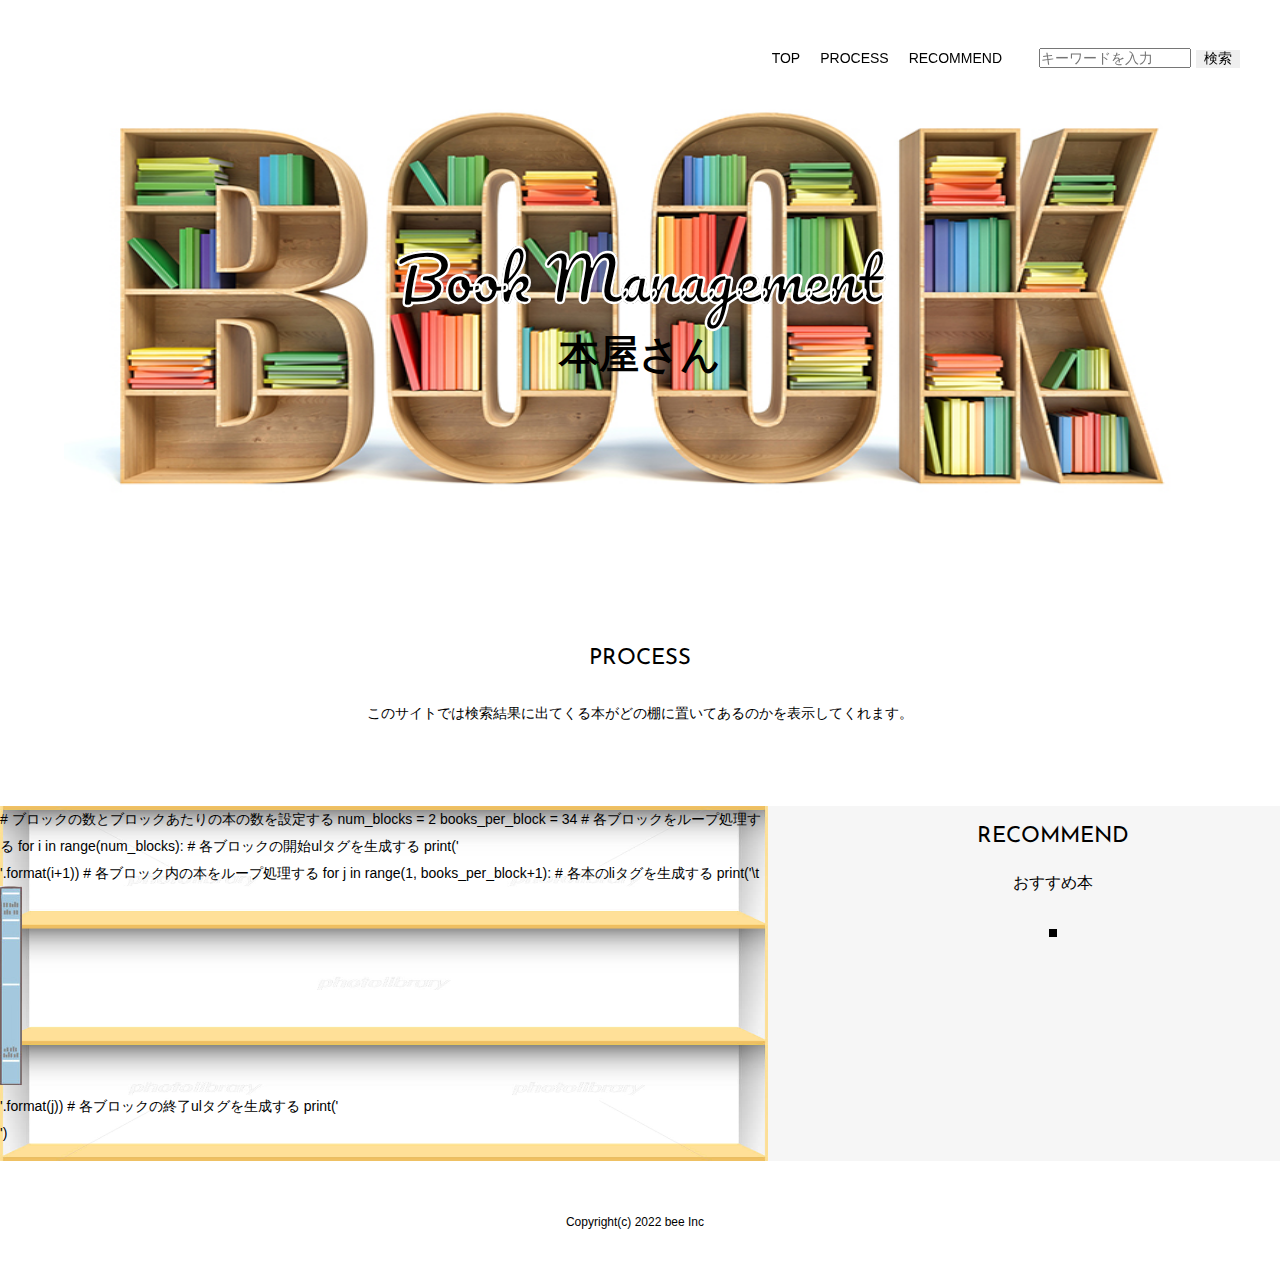
==== index.html @ f357436e "JSコメントアウト解除" ====
<!doctype html>
<html lang="ja">
<head>
    <meta charset="UTF-8">
    <meta name="description" content="Book Management">
    <meta name="viewport" content="width=device-width">
    <title>Book Management</title>
    <link rel="icon" href="images/icon.png">
    <link rel="stylesheet" media="all" href="css/style.css?v=1.1">
    <script src="https://ajax.googleapis.com/ajax/libs/jquery/1.8.0/jquery.min.js"></script>
    <script src="js/script.js"></script>
    <script src="js/script2.js"></script>
    <link rel="stylesheet" href="https://pyscript.net/alpha/pyscript.css">
    <script defer src="https://pyscript.net/alpha/pyscript.js"></script>
</head>

<body>
    <nav id="mainnav">
        <p id="menuWrap"><a id="menu"><span id="menuBtn"></span></a></p>
        <div class="panel">
            <ul>
                <li><a href="#header">TOP</a></li>
                <li><a href="#sec01">PROCESS</a></li>
                <li><a href="#sec02">RECOMMEND</a></li>
                <li><input class="input" type="search" name="search" placeholder="キーワードを入力"><input class="serch" type="submit" name="submit" value="検索"></li>
            </ul>
        </div>
    </nav>

    <header id="header">
        <img src="images/mainImg.jpg" alt="">
        <div id="slogan">
          <h1>Book Management</h1>
          <h2>本屋さん</h2>
        </div>
      </header>
      
      <!-- PROCESS -->
      <section id="sec01">
        <header>
          <h2>PROCESS</h2>
        </header>
        <div class="PROCESS">
          <p class="msg">このサイトでは検索結果に出てくる本がどの棚に置いてあるのかを表示してくれます。</p>
        </div>
      </section>
      <!-- // PROCESS -->
      
      <!-- MESSAGE -->
      <section id="sec02">
        <div class="wrap">
          <div id="hed" class="ref">
            <h2>RECOMMEND</h2>
            <p id="heds">おすすめ本</p>
            <div class="result">
              <img class="Product_image" src="https://images-fe.ssl-images-amazon.com/images/P/4798144452.09.LZZZZZZZ" alt="">
            </div>
          </div>
          <div id="box">
            <py-script>
              # ブロックの数とブロックあたりの本の数を設定する
              num_blocks = 2
              books_per_block = 34
      
              # 各ブロックをループ処理する
              for i in range(num_blocks):
                # 各ブロックの開始ulタグを生成する
                print('<ul class="books{}">'.format(i+1))
      
                # 各ブロック内の本をループ処理する
                for j in range(1, books_per_block+1):
                  # 各本のliタグを生成する
                  print('\t<li><img class="book book{}" src="images/book.jpg" alt=""></li>'.format(j))
      
                # 各ブロックの終了ulタグを生成する
                print('</ul>')
            </py-script>
          </div>
        </div>
      </section>
      <!-- // MESSAGE -->
      
      <footer id="footer">
        Copyright(c) 2022 bee Inc
      </footer>
      
      </body>
      </html>
---- css/style.css ----
@import url(https://fonts.googleapis.com/css?family=Pacifico);
@import url(http://fonts.googleapis.com/earlyaccess/notosansjp.css);
@import url(https://fonts.googleapis.com/css?family=Josefin+Sans);

/* reset */
body,div,dl,dt,dd,ul,ol,li,h1,h2,h3,h4,h5,h6,pre,form,fieldset,input,textarea,p,blockquote,th,td{margin:0;padding:0;}
address,caption,cite,code,dfn,em,strong,th,var{font-style:normal;}
ul{list-style:none;}
table{border-collapse:collapse;border-spacing:0;}
caption,th{text-align:left;}
q:before,q:after{content:'';}
object,embed{vertical-align:top;}
legend{display:none;}
h1,h2,h3,h4,h5,h6{font-size:100%;}
img,abbr,acronym,fieldset{border:0;}
input[type="submit"],
input[type="button"] {
  border-radius: 0;
  -webkit-box-sizing: content-box;
  -webkit-appearance: button;
  appearance: button;
  border: none;
  box-sizing: border-box;
  cursor: pointer;
}
input[type="submit"]::-webkit-search-decoration,
input[type="button"]::-webkit-search-decoration {
  display: none;
}
input[type="submit"]::focus,
input[type="button"]::focus {
  outline-offset: -2px;
}
body{
	font: 14px/1.9 'Noto Sans JP', Arial, Verdana, 游ゴシック, YuGothic,'ヒラギノ角ゴ ProN W3', 'Hiragino Kaku Gothic ProN', メイリオ, Meiryo,sans-serif;
	font-weight: 300;
	-webkit-text-size-adjust:100%;
	overflow-x: hidden;
	color: #000;
	background: #fff;
}

a{
	color: #0066ff;
	text-decoration: none;
}

a:hover, .active{
  text-decoration: underline;
}

a:active, a:focus,input:active, input:focus{outline:0;}


/* ヘッダー
------------------------------------------------------------*/
#header{
	position: relative;
	overflow:hidden;
	width:100%;
	height:60vw;
	max-height:568px;
}

#header img{
    position:absolute;
		top: 20%;
    left:50%;
		-webkit-transform: translatex(-50%);
		transform: translateX(-50%);
		width: 90%;
		height: 40vw;
    max-width:1280px;
    max-height:568px;
}

#slogan{
	position: absolute;
  top: 55%;
	width: 100%;
	-webkit-transform: translate(0, -50%);
  transform: translate(0, -50%);
	color: #000;
	line-height: 1.2;
	text-align: center;
}

#slogan h1{
	font-size: 6vw;
	font-family: 'Pacifico', cursive;
	margin-bottom: 2vw;
	font-weight:bold;
    -webkit-text-stroke: 0.5px #FFF;
    text-stroke: 0.5px #FFF;
}

#slogan h2{
	font-size: 5vw;
	font-weight:bold;
}
.panel{
	display:block;
	padding-bottom: 5px;
}
.panel .input{
	width: 70%;
	font-size: 3vw;
}
.panel .serch{
	margin-left: 5px;
	width: 20%;
	font-size: 2.5vw;
}
#mainnav{
	position:fixed;
	top: 0;
	width:100%;
	z-index:500;
	background: rgba(255,255,255,0.8);
}

#mainnav ul{
	text-align: right;
	padding-right: 0;
	padding-right: 1rem;
	display: -webkit-box;
  display: -ms-flexbox;
  display: flex;
  -webkit-justify-content: flex-end;
  justify-content: flex-end;
  -webkit-align-items:  flex-start;
  align-items: flex-start;
  -webkit-align-content: center;
  align-content: center;
  -webkit-align-self: center;
  align-self: center;
  flex-wrap: wrap;
}

#mainnav li{
	display: inline-block;
	padding: 0;
	font-size: 3vw;
	font-weight: 300;
	width: 40%;
}

#mainnav a{
	color: #000;
}

#mainnav.changeNav{
	background: rgba(255,255,255,.9);
	border-bottom: 1px solid #d1d1d1;
}

#mainnav.changeNav li{
	padding: 20px 10px;
}
/* フッター
------------------------------------------------------------*/
#footer{
	clear: both;
	padding: 50px 10px 50px 0;
	text-align: center;
	font-size: 12px;
}


/* 共通
------------------------------------------------------------*/
h1, h2{
	font-family: 'Josefin Sans', 'Noto Sans JP',serif;
}

/*
img{
	width: 100%;
	height: auto;
}
*/
section{clear:both;}

section h2{
	font-size: 3.84vw;
	font-weight:normal;
	text-align: center;
}

.inner{
	width: 94%;
	margin: 0 auto;
	padding-bottom: 50px;
}

.col2 li{
	display: inline-block;
	width: 100%;
  	margin: 20px 0 20px 0;
}


/* SEC01 VISION
------------------------------------------------------------*/

.PROCESS{
	width: 60%;
	margin: 0 auto;
	padding-bottom: 80px;
}


/* SEC02 MESSAGE
------------------------------------------------------------*/
.wrap{
	clear: both;
	width: 100%;
	max-width: 1980px;
  margin: auto;
	background: #f6f6f6;
	display: -webkit-box;
  display: -ms-flexbox;
  display: flex;
  -webkit-justify-content: space-between;
  justify-content: space-between;
  -webkit-align-items:  flex-start;
  align-items: flex-start;
  -webkit-align-content: center;
  align-content: center;
  -webkit-align-self: center;
  align-self: center;
  flex-wrap: wrap;
}
.book {
	height: auto;
  width: 100%;
}
.book li img {
	width: 100%;
}
.book:hover {
    box-shadow: 0 15px 30px -5px rgba(0,0,0,.15), 0 0 5px rgba(0,0,0,.1);
	transform: translateY(-9px);
}
/*
.books {
    position: absolute;
    top: 830px;
    left: 10px;
    display: flex;
}
.books1 {
    position: absolute;
    top: 1200px;
    left: 10px;
    display: flex;
}
*/
.books,
.books1,
.books2 {
	position: relative;
	width: 98%;
	margin: auto 1% auto 1%;
	padding-top: 3%;
	display: -webkit-box;
  display: -ms-flexbox;
  display: flex;
  -webkit-justify-content: start;
  justify-content: start;
  -webkit-align-items: center;
  align-items: center;
  -webkit-align-content: center;
  align-content: center;
  -webkit-align-self: center;
  align-self: center;
  flex-wrap: nowrap;
}
.bookshelf {
    position: relative;
    width: 100%;
    height: 100%;   
}
#hed{
    order: 1;
    padding: 0px;
		width: 80%;
		margin: 0 auto;
}
#hed h2 {
    padding: 2vw 0 1vw;
}
#heds {
    text-align: center;
		font-size: 3.33vw
}
#box {
	background-image: url(../images/bookshelf.jpg);
	background-size: 100% 100%;
	background-repeat: no-repeat;
	order: 2;
	width: 100%;
	padding-bottom: 2%;
}
.result {
  width: 50%;
  height: auto;
	margin: auto;
  padding: 2vw 0;
  box-sizing: border-box;
  text-align: center;
  color: #fff;
  border-radius: 10px;
  margin-bottom: 1vw;
}
.Product_image {
	border: 4px solid #000;
	width: auto;
	height: calc(50vw - 8px);
}
.msg {
    text-align: center;
}

/* SEC03 SERVICE MESSAGE STORY
------------------------------------------------------------*/

/* RESPONSIVE 設定
------------------------------------------------------------*/



@media only screen and (min-width: 800px){
	body{
		font-size:14px;
	}
  a#menu{
		display:none;
	}
	#header{
		height:45vw;
	}
	#header img{
		top: 5%;
    left:50%;
	}
	.panel{
		display:block;
	}
	#slogan {
    top: 50%;
	}
	#slogan h1{
		font-size: 5vw;
	}
	#slogan h2{
		font-size: 3.33vw;
	}
	section h2{
		font-size: 2.84vw;
	}
	.panel .input{
		font-size: 14px;
	}
	.panel .serch{
		font-size: 14px;
	}
	#mainnav{
		position:fixed;
		top: 0;
		width:100%;
		z-index:500;
	}

	#mainnav ul{
		text-align: right;
		padding-right: 30px;
	}

	#mainnav li{
		display: inline-block;
		padding: 22px 10px 15px;
		font-size: 14px;
		font-weight: 300;
		width: auto;
	}
	
  #mainnav a{
		color: #000;
	}
	
	#mainnav.changeNav{
		background: rgba(255,255,255,.9);
		border-bottom: 1px solid #d1d1d1;
	}
	
	#mainnav.changeNav li{
		padding: 20px 10px;
	}
	#hed{
		order: 2;
		width: calc(30% - 70px);
		padding: 0px 70px 0px 0px;
		margin: 0 0 0 auto;
	}
	#hed h2 {
    padding: 10px;
	}
	#heds {
    text-align: center;
		font-size: 2.33vw
	}
	#box {
		order: 1;
		width: 60%;
		padding-bottom: 9px;
	}
	.result {
		width: 100%;
	}
	.book {
    height: 15.35vw;
		width: auto;
	}
	.books,
	.books1,
	.books2 {
		width: 98%;
    margin: auto 1% auto 1%;
	}
	.result {
		width: 100%;
		height: auto;
		margin: auto;
		padding: 20px 0;
		box-sizing: border-box;
		text-align: center;
		color: #fff;
		border-radius: 10px;
		margin-bottom: 10px;
	}
	.Product_image {
		width: 75%;
    height: auto;
}
}

@media only screen and (min-width: 1200px){
	.inner{
		width: 1024px;
		padding-bottom: 120px;
	}
	section h2{
		padding: 70px 0 20px;
	}
	.txt h2{
		padding: 0 0 20px !important;
	}
	#mainnav li{
		padding: 45px 10px 20px;
	}
	#slogan {
    top: 55%;
	}
	#slogan h1{
		font-size: 60px;
		margin-bottom: 20px;
	}
	#slogan h2{
		font-size: 40px;
	}
	section h2{
		font-size: 22px;
	}
	
	#heds {
		font-size: 16px;
	}
	#box {
		order: 1;
		width: 60%;
		padding-bottom: 15px;
	}
	.book {
		width: auto;
    height: 15.5vw;
		max-height: 310px;
	}
}
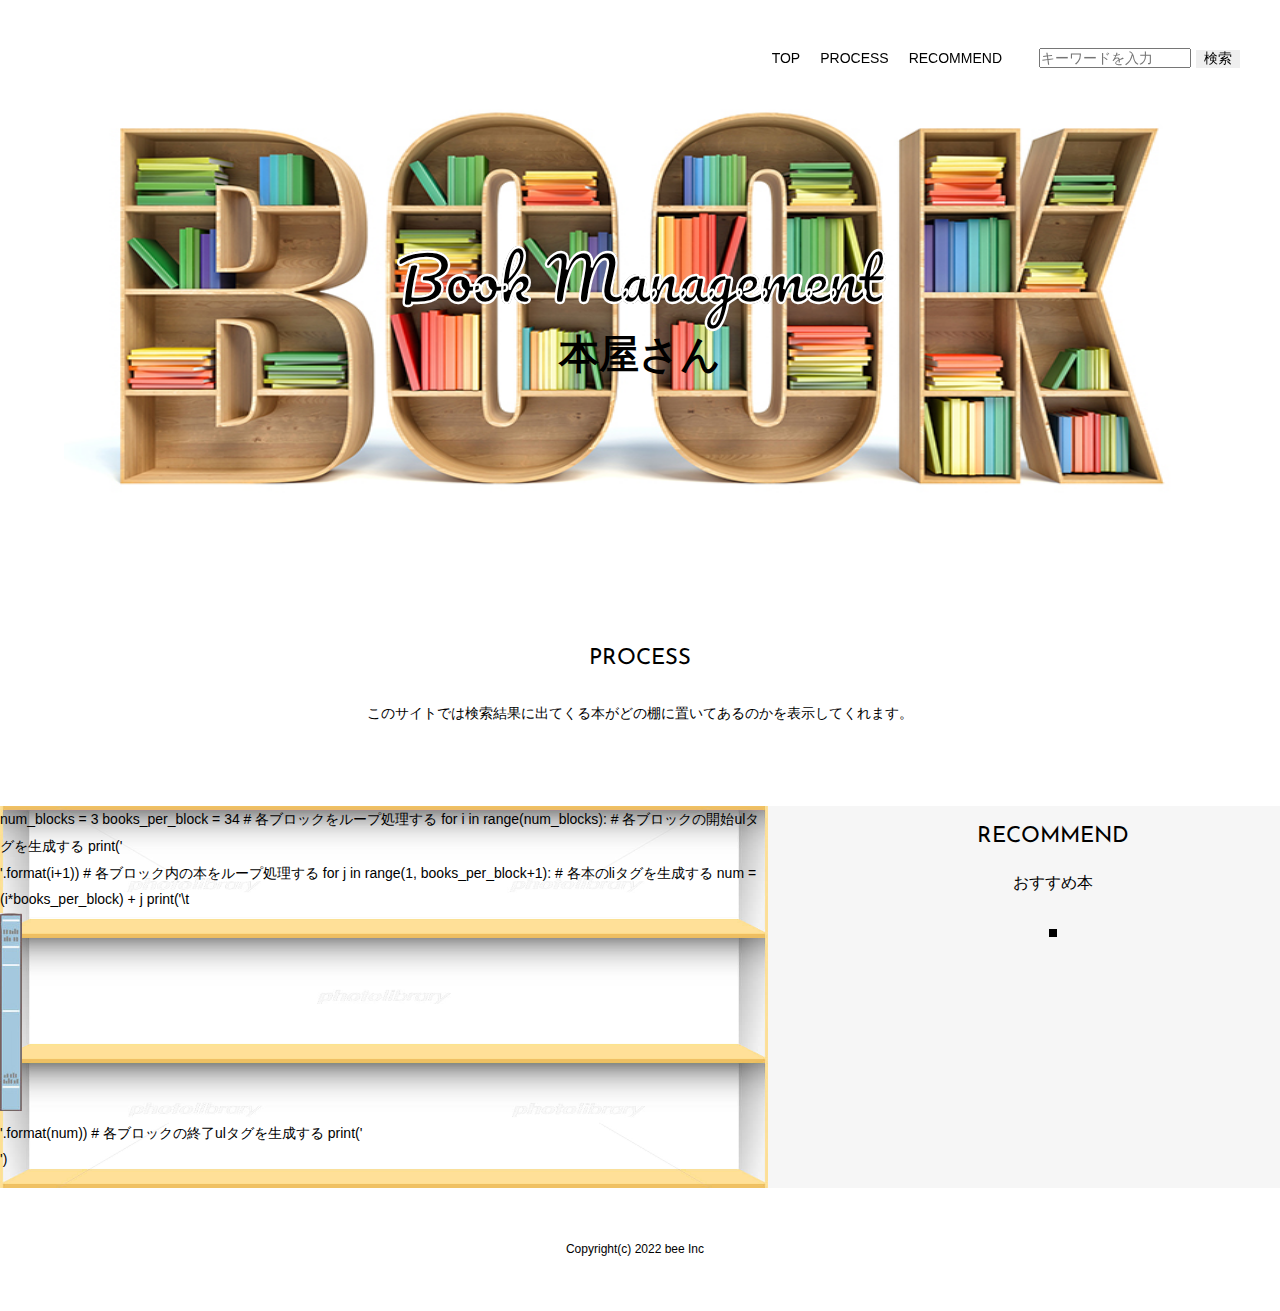
==== commit 048c87de: "リストループ修正" ====
--- a/index.html
+++ b/index.html
@@ -58,22 +58,22 @@
           </div>
           <div id="box">
             <py-script>
-              # ブロックの数とブロックあたりの本の数を設定する
-              num_blocks = 2
-              books_per_block = 34
-      
-              # 各ブロックをループ処理する
-              for i in range(num_blocks):
-                # 各ブロックの開始ulタグを生成する
-                print('<ul class="books{}">'.format(i+1))
-      
-                # 各ブロック内の本をループ処理する
-                for j in range(1, books_per_block+1):
-                  # 各本のliタグを生成する
-                  print('\t<li><img class="book book{}" src="images/book.jpg" alt=""></li>'.format(j))
-      
-                # 各ブロックの終了ulタグを生成する
-                print('</ul>')
+                num_blocks = 3
+                books_per_block = 34
+                
+                # 各ブロックをループ処理する
+                for i in range(num_blocks):
+                    # 各ブロックの開始ulタグを生成する
+                    print('<ul class="books{}">'.format(i+1))
+                
+                    # 各ブロック内の本をループ処理する
+                    for j in range(1, books_per_block+1):
+                        # 各本のliタグを生成する
+                        num = (i*books_per_block) + j
+                        print('\t<li><img class="book book{}" src="images/book.jpg" alt=""></li>'.format(num))
+                
+                    # 各ブロックの終了ulタグを生成する
+                    print('</ul>')
             </py-script>
           </div>
         </div>
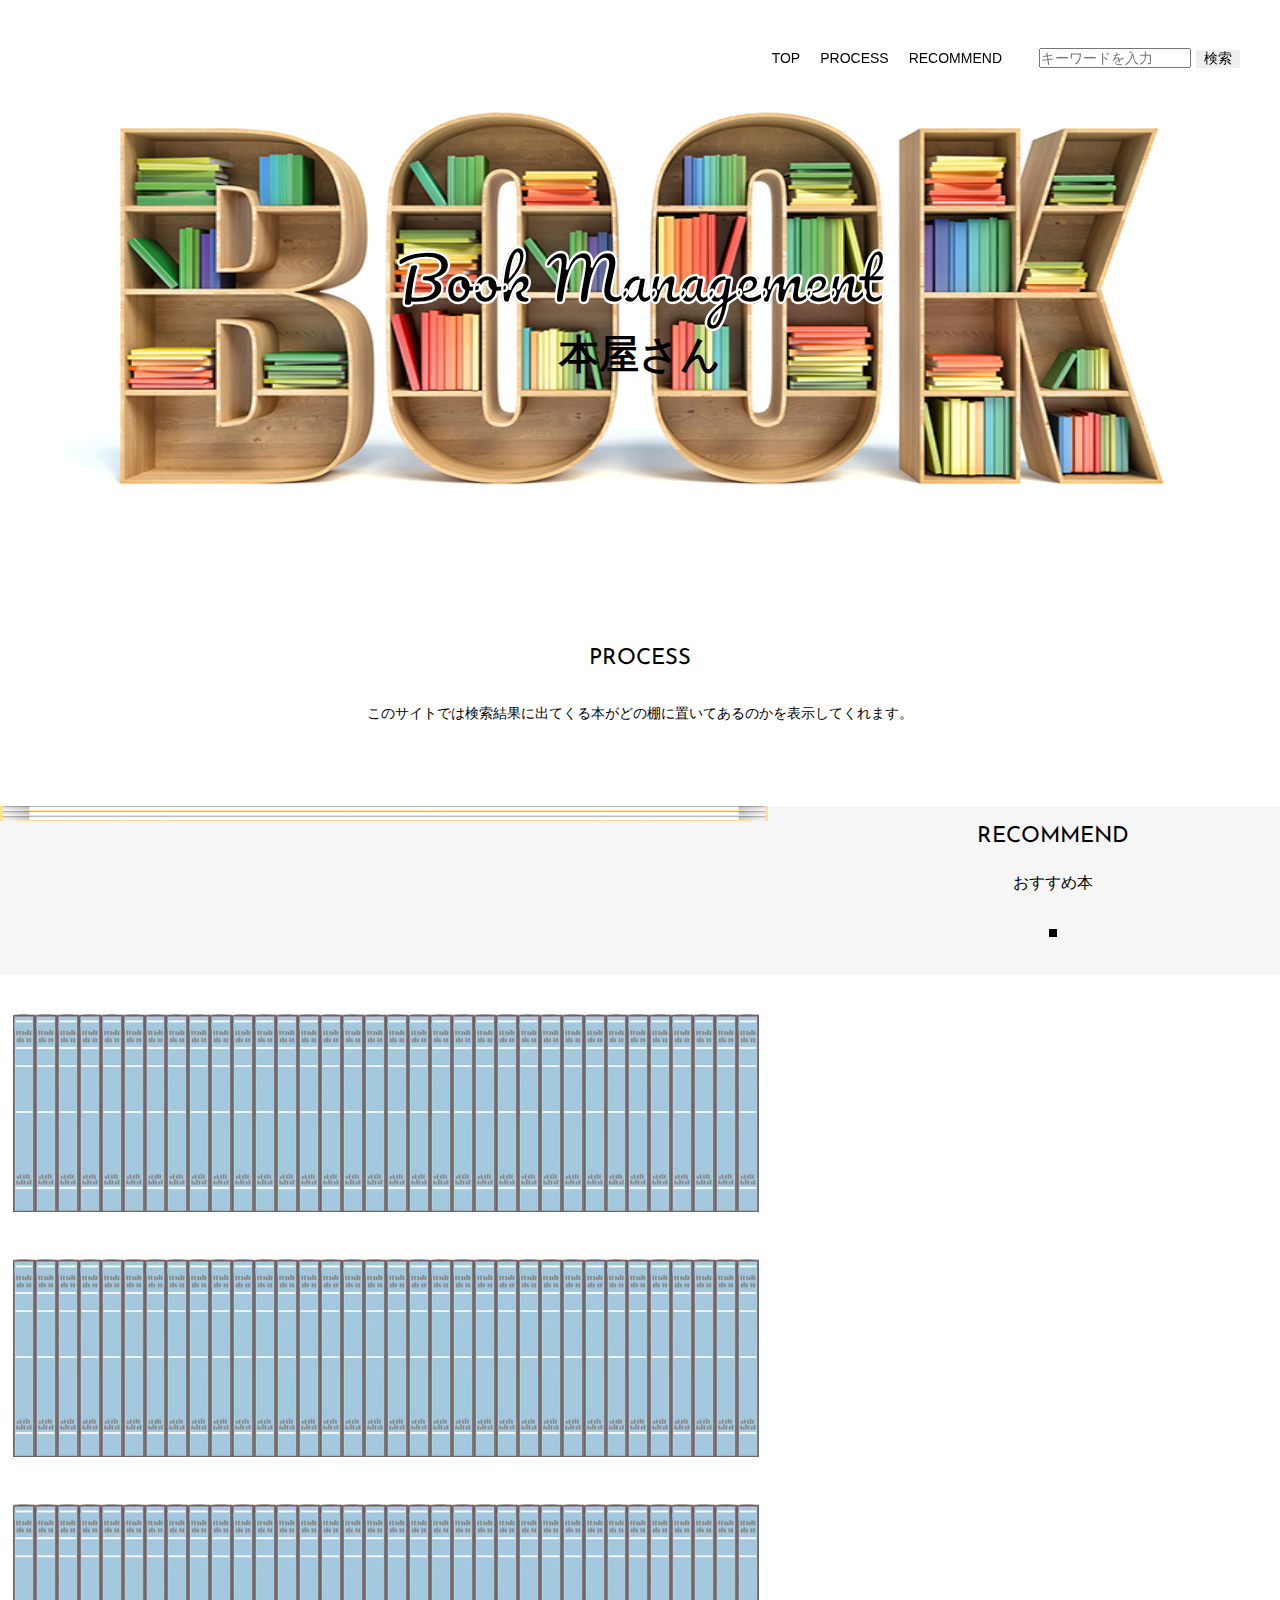
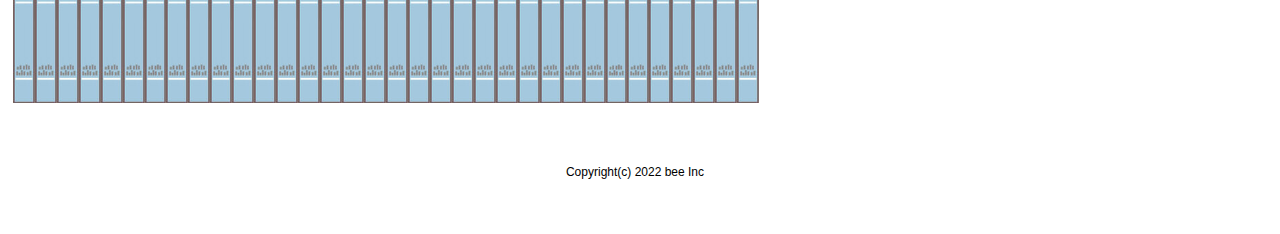
==== commit 285488ba: "python_code_jsに変換" ====
--- a/index.html
+++ b/index.html
@@ -10,8 +10,6 @@
     <script src="https://ajax.googleapis.com/ajax/libs/jquery/1.8.0/jquery.min.js"></script>
     <script src="js/script.js"></script>
     <script src="js/script2.js"></script>
-    <link rel="stylesheet" href="https://pyscript.net/alpha/pyscript.css">
-    <script defer src="https://pyscript.net/alpha/pyscript.js"></script>
 </head>
 
 <body>
@@ -57,24 +55,30 @@
             </div>
           </div>
           <div id="box">
-            <py-script>
-                num_blocks = 3
-                books_per_block = 34
-                
-                # 各ブロックをループ処理する
-                for i in range(num_blocks):
-                    # 各ブロックの開始ulタグを生成する
-                    print('<ul class="books{}">'.format(i+1))
-                
-                    # 各ブロック内の本をループ処理する
-                    for j in range(1, books_per_block+1):
-                        # 各本のliタグを生成する
-                        num = (i*books_per_block) + j
-                        print('\t<li><img class="book book{}" src="images/book.jpg" alt=""></li>'.format(num))
-                
-                    # 各ブロックの終了ulタグを生成する
-                    print('</ul>')
-            </py-script>
+            <script>
+              const num_blocks = 3;
+              const books_per_block = 34;
+              const container = document.createElement('div');
+
+              for (let i = 0; i < num_blocks; i++) {
+                const ul = document.createElement('ul');
+                ul.className = 'books' + (i + 1);
+                container.appendChild(ul);
+
+                for (let j = 1; j <= books_per_block; j++) {
+                  const li = document.createElement('li');
+                  const img = document.createElement('img');
+                  img.className = 'book book' + (i * books_per_block + j);
+                  img.src = 'images/book.jpg';
+                  img.alt = '';
+                  li.appendChild(img);
+                  ul.appendChild(li);
+                }
+              }
+
+              document.body.appendChild(container);
+            </script>
+
           </div>
         </div>
       </section>
--- a/css/style.css
+++ b/css/style.css
@@ -256,9 +256,9 @@
     display: flex;
 }
 */
-.books,
 .books1,
-.books2 {
+.books2,
+.books3 {
 	position: relative;
 	width: 98%;
 	margin: auto 1% auto 1%;
@@ -422,9 +422,9 @@
     height: 15.35vw;
 		width: auto;
 	}
-	.books,
 	.books1,
-	.books2 {
+	.books2,
+	.books3 {
 		width: 98%;
     margin: auto 1% auto 1%;
 	}
@@ -486,4 +486,4 @@
     height: 15.5vw;
 		max-height: 310px;
 	}
-}+}
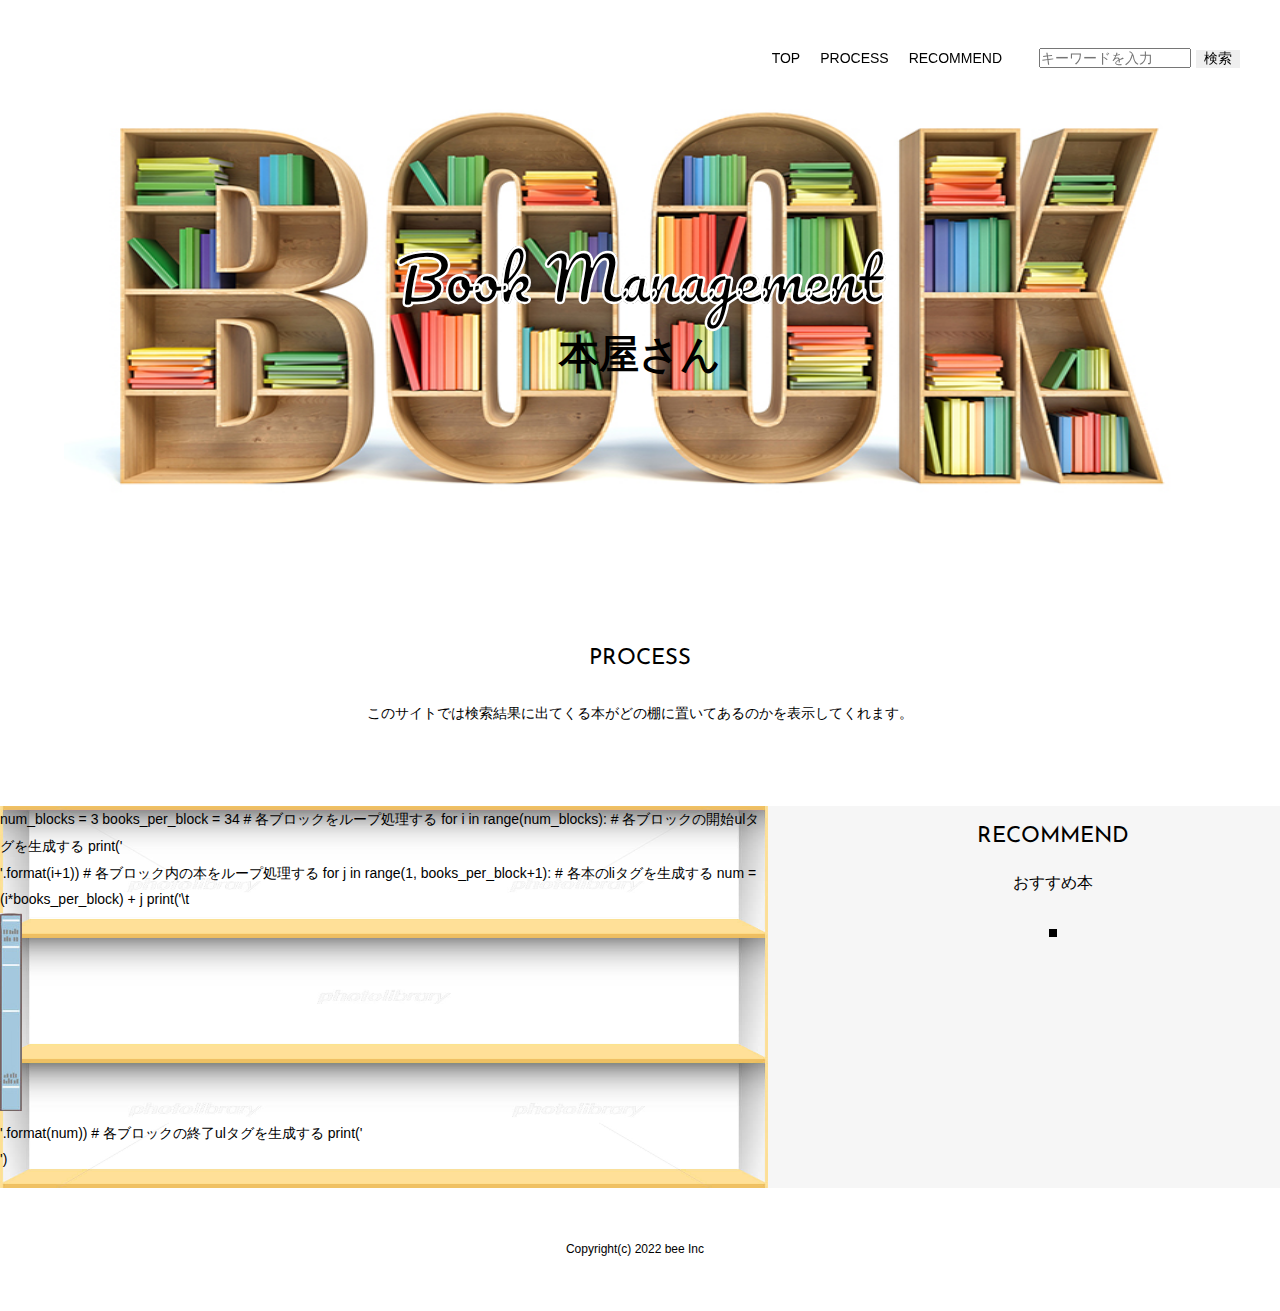
==== commit 4a681fc6: "修正" ====
--- a/index.html
+++ b/index.html
@@ -10,6 +10,8 @@
     <script src="https://ajax.googleapis.com/ajax/libs/jquery/1.8.0/jquery.min.js"></script>
     <script src="js/script.js"></script>
     <script src="js/script2.js"></script>
+    <link rel="stylesheet" href="https://pyscript.net/alpha/pyscript.css">
+    <script src="https://pyscript.net/alpha/pyscript.js"></script>
 </head>
 
 <body>
@@ -55,30 +57,24 @@
             </div>
           </div>
           <div id="box">
-            <script>
-              const num_blocks = 3;
-              const books_per_block = 34;
-              const container = document.createElement('div');
-
-              for (let i = 0; i < num_blocks; i++) {
-                const ul = document.createElement('ul');
-                ul.className = 'books' + (i + 1);
-                container.appendChild(ul);
-
-                for (let j = 1; j <= books_per_block; j++) {
-                  const li = document.createElement('li');
-                  const img = document.createElement('img');
-                  img.className = 'book book' + (i * books_per_block + j);
-                  img.src = 'images/book.jpg';
-                  img.alt = '';
-                  li.appendChild(img);
-                  ul.appendChild(li);
-                }
-              }
-
-              document.body.appendChild(container);
-            </script>
-
+            <py-script>
+                num_blocks = 3
+                books_per_block = 34
+                
+                # 各ブロックをループ処理する
+                for i in range(num_blocks):
+                    # 各ブロックの開始ulタグを生成する
+                    print('<ul class="books{}">'.format(i+1))
+                
+                    # 各ブロック内の本をループ処理する
+                    for j in range(1, books_per_block+1):
+                        # 各本のliタグを生成する
+                        num = (i*books_per_block) + j
+                        print('\t<li><img class="book book{}" src="images/book.jpg" alt=""></li>'.format(num))
+                
+                    # 各ブロックの終了ulタグを生成する
+                    print('</ul>')
+            </py-script>
           </div>
         </div>
       </section>
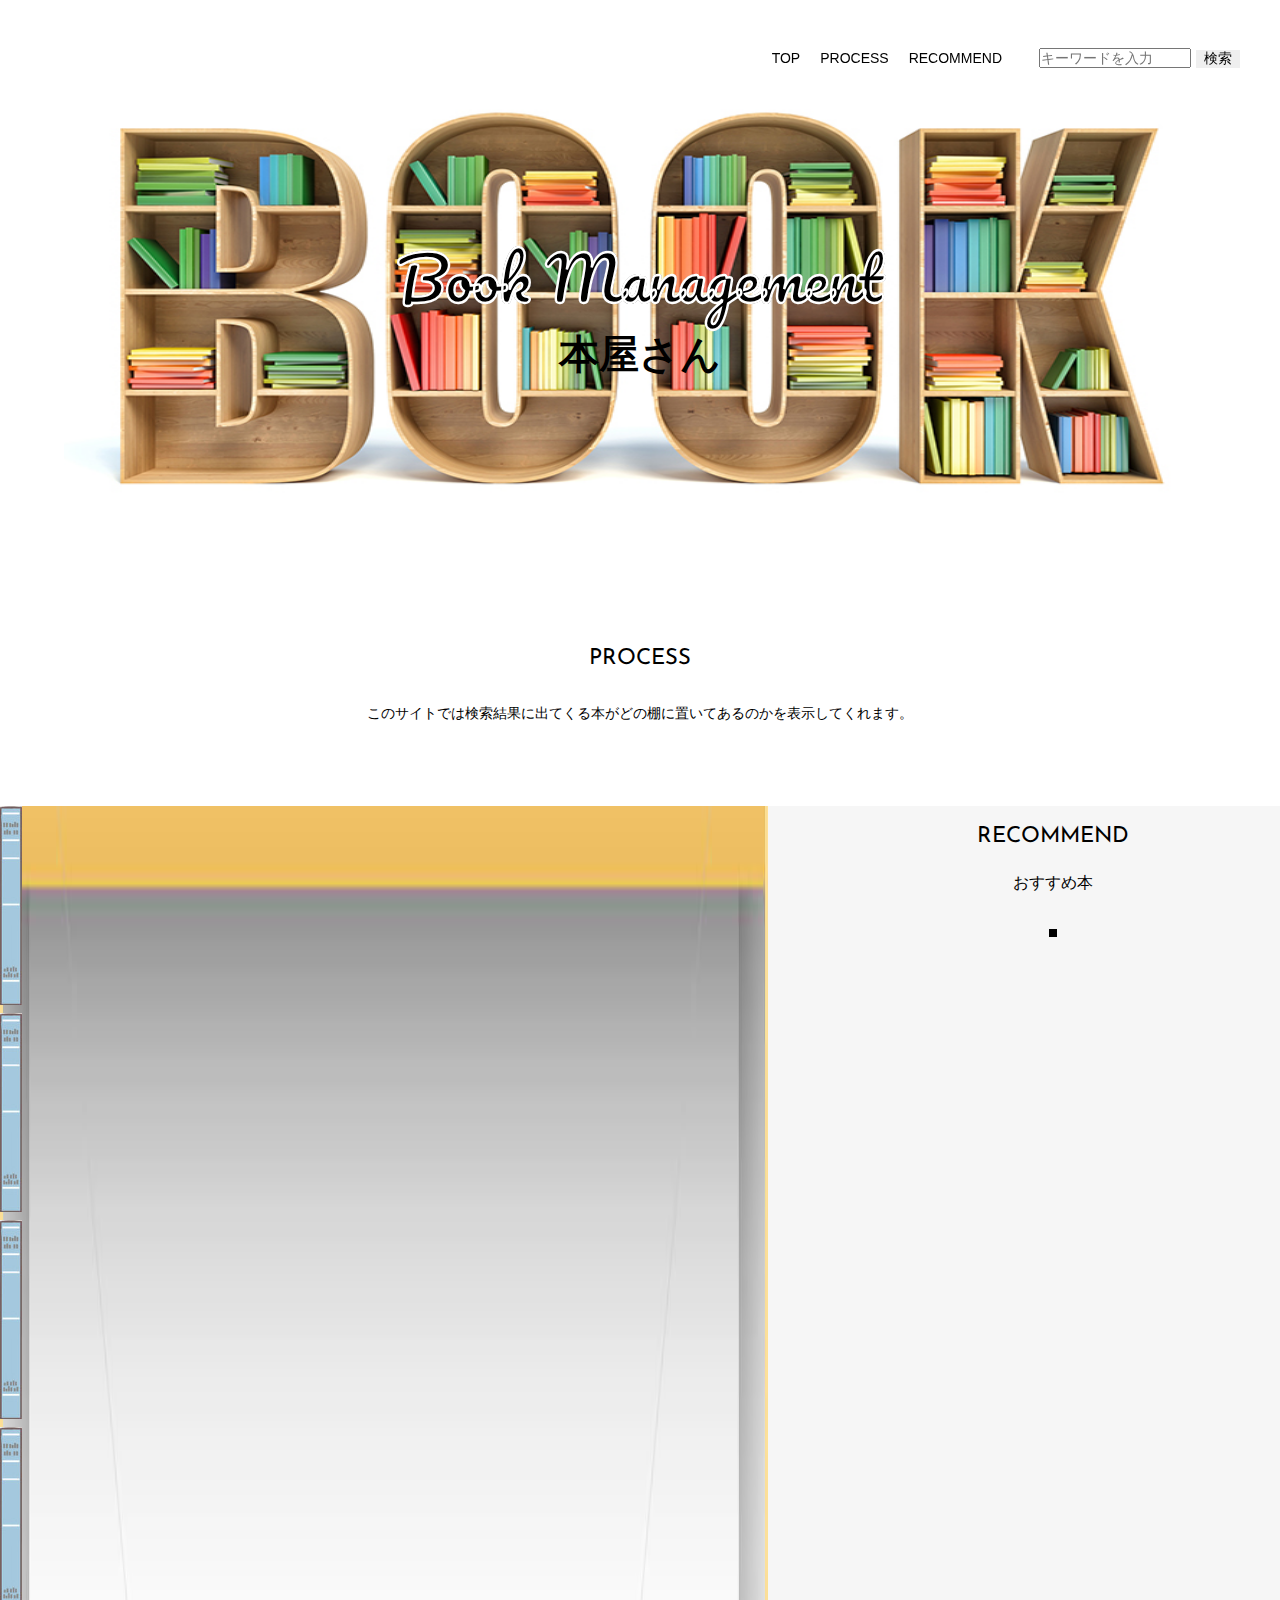
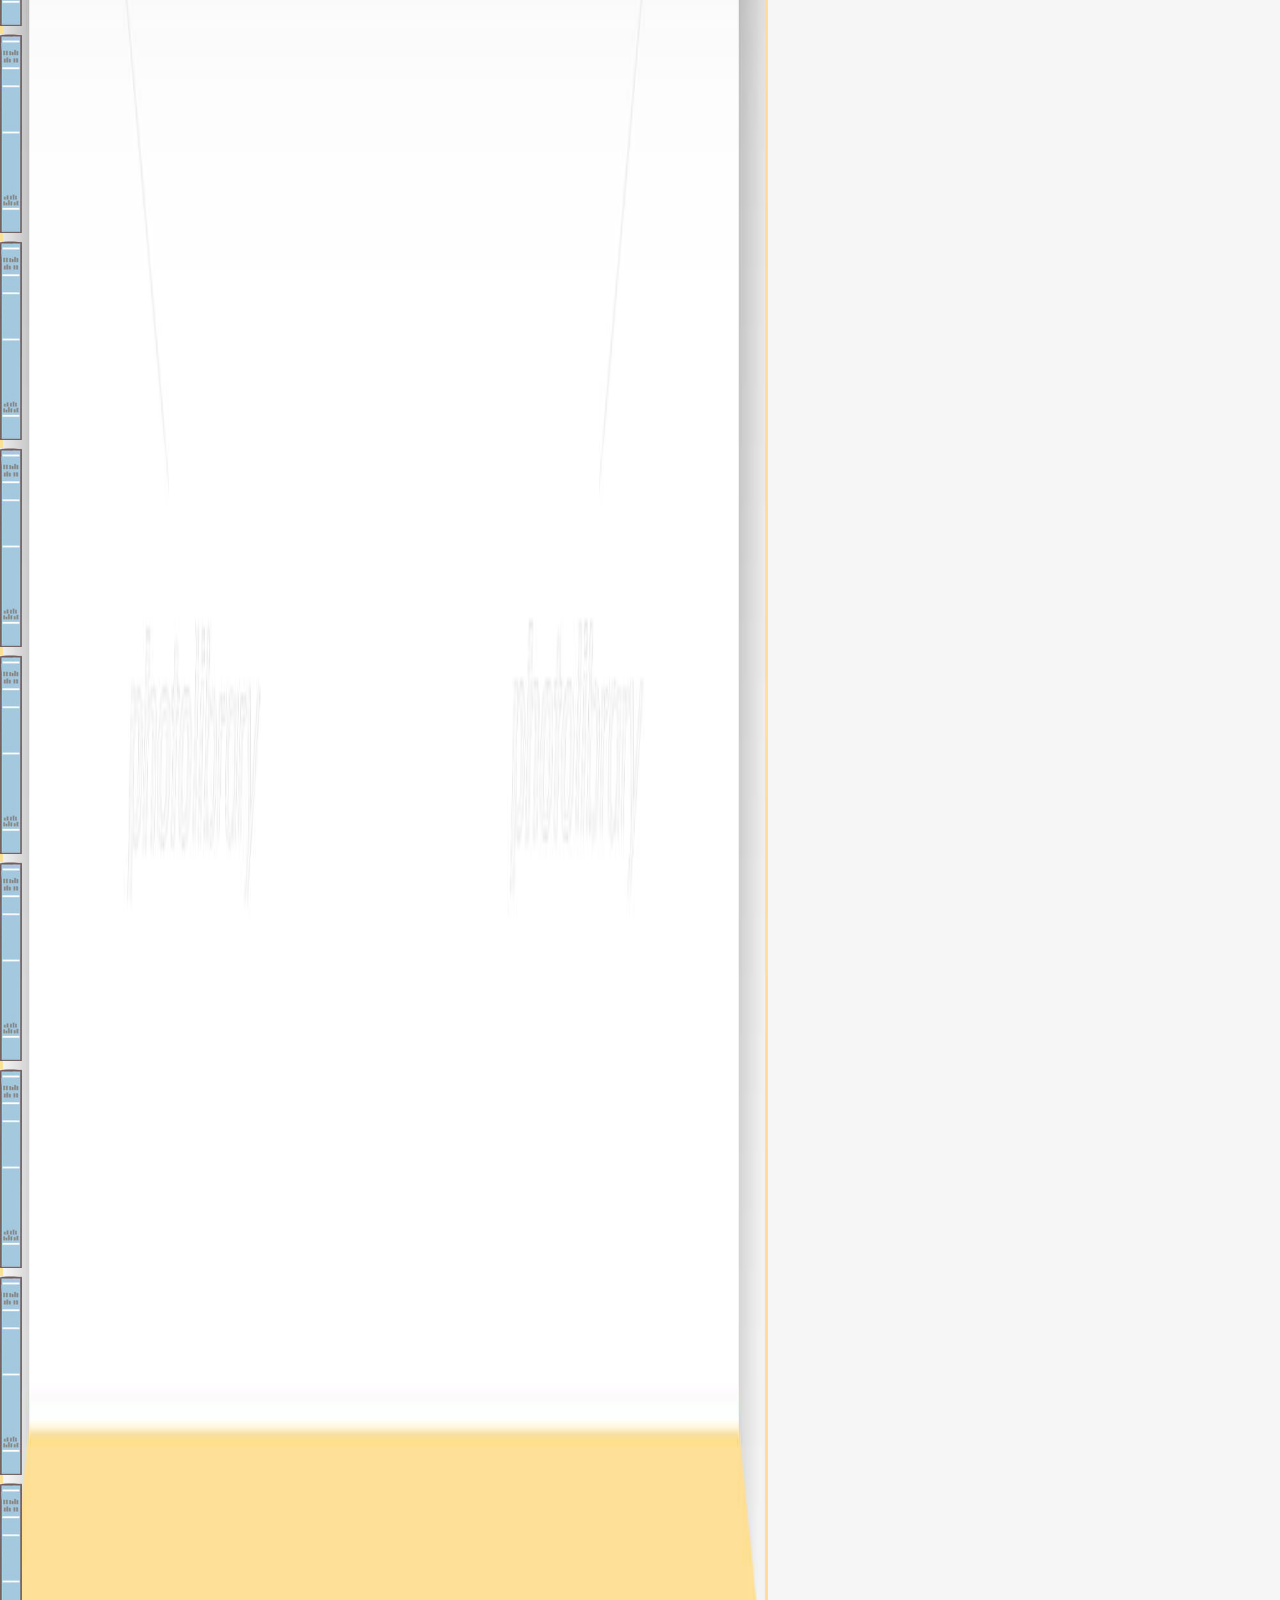
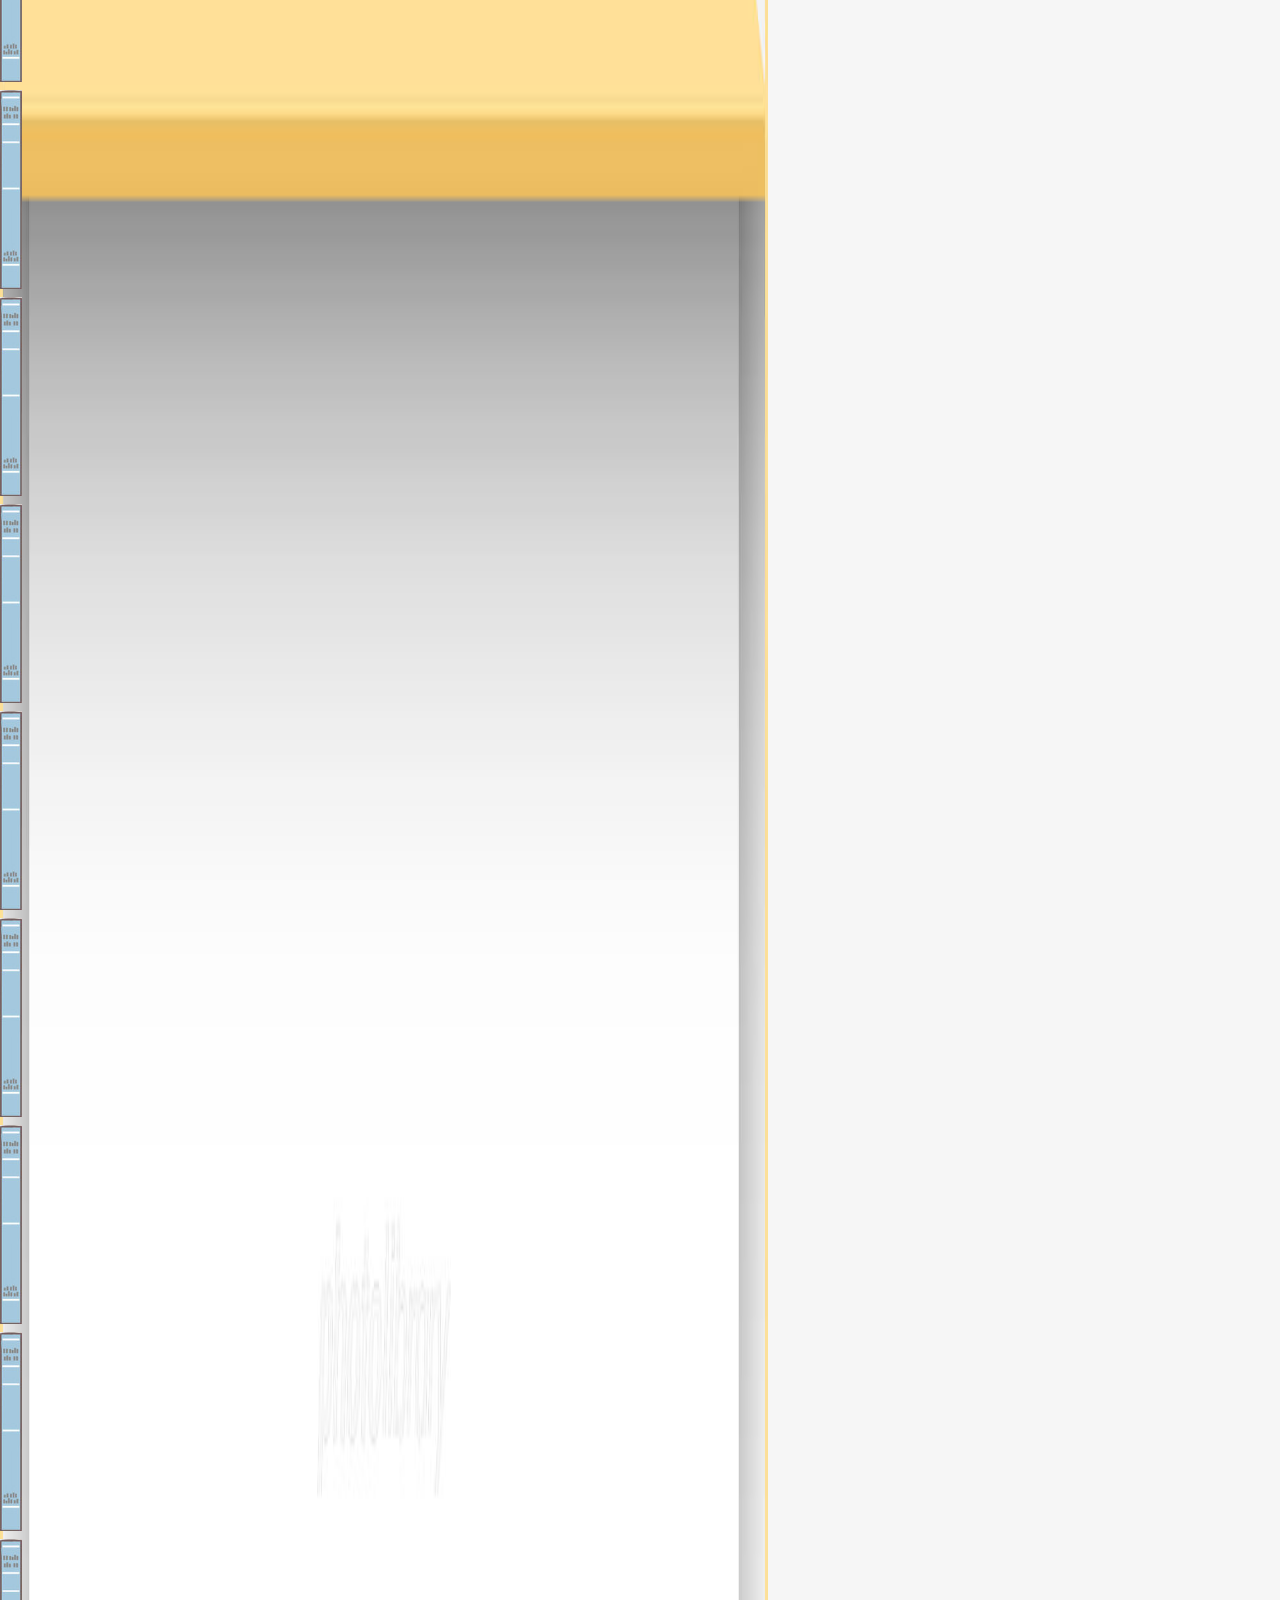
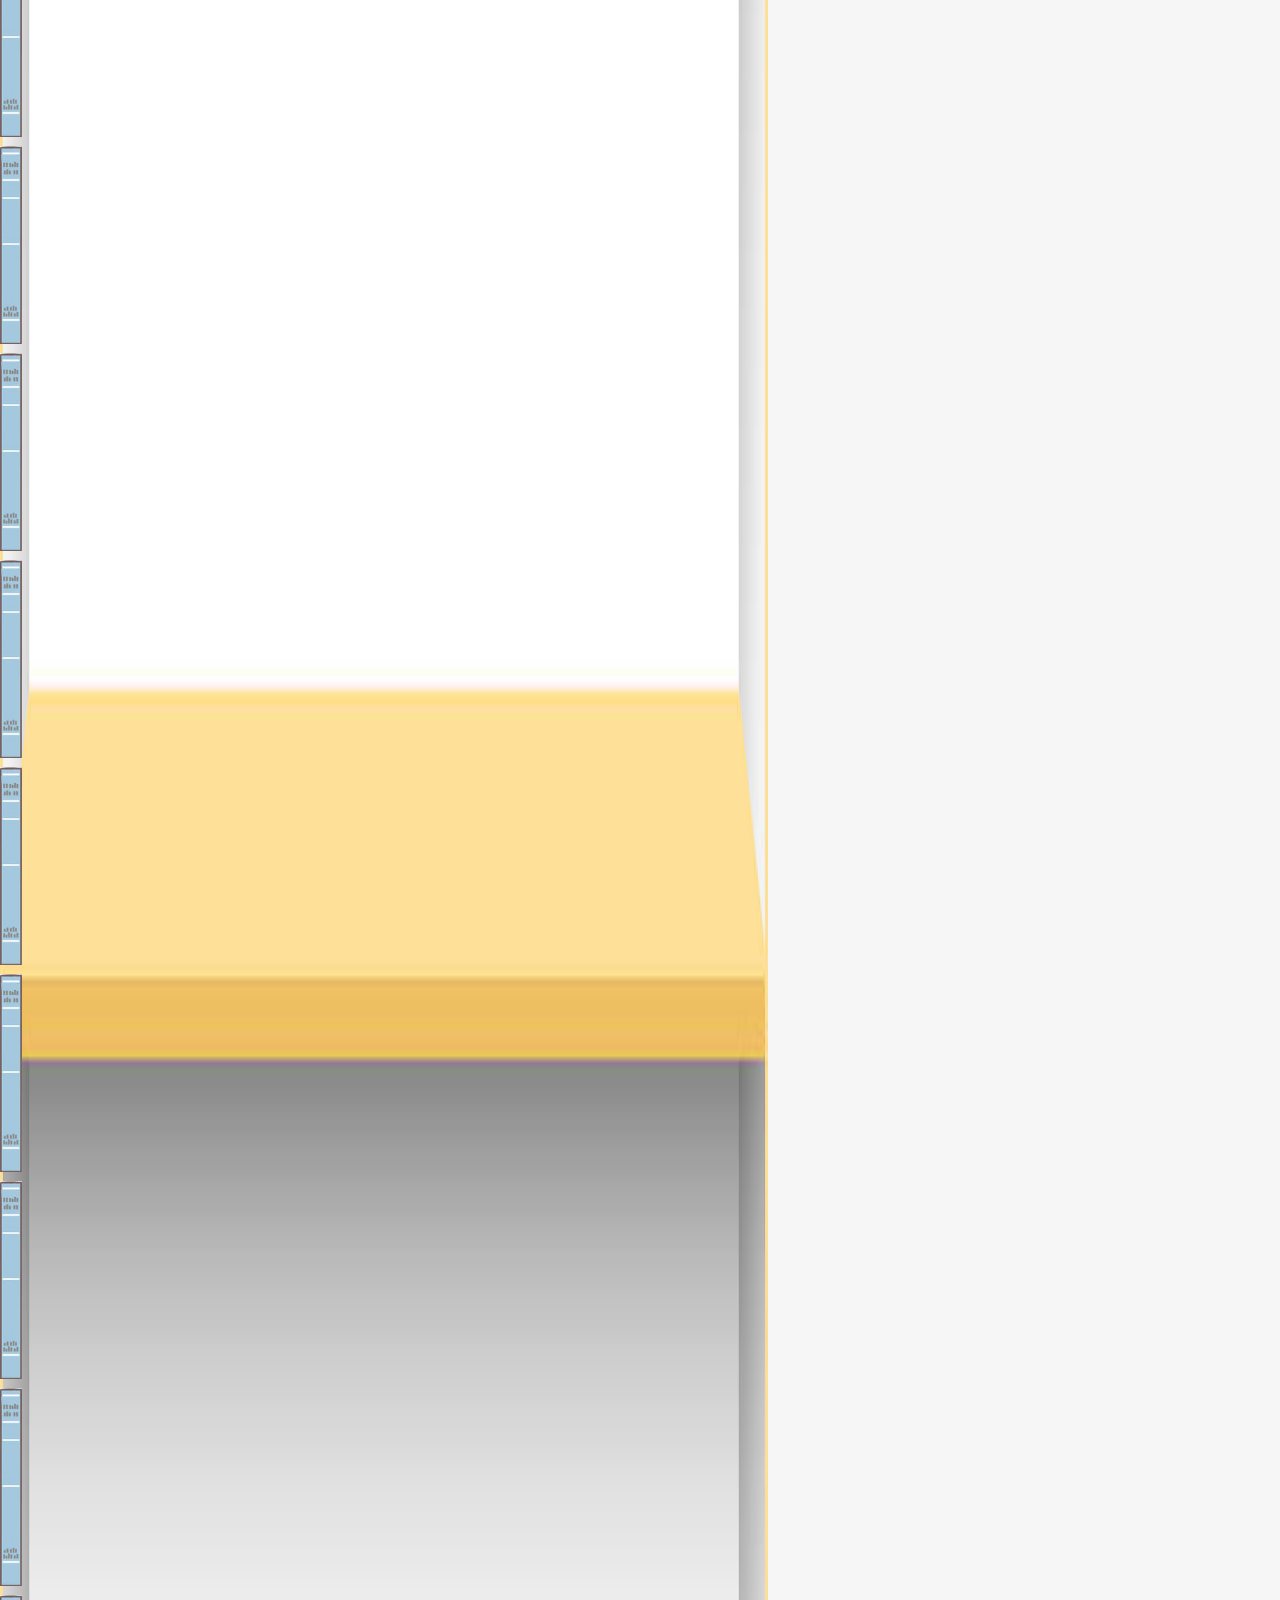
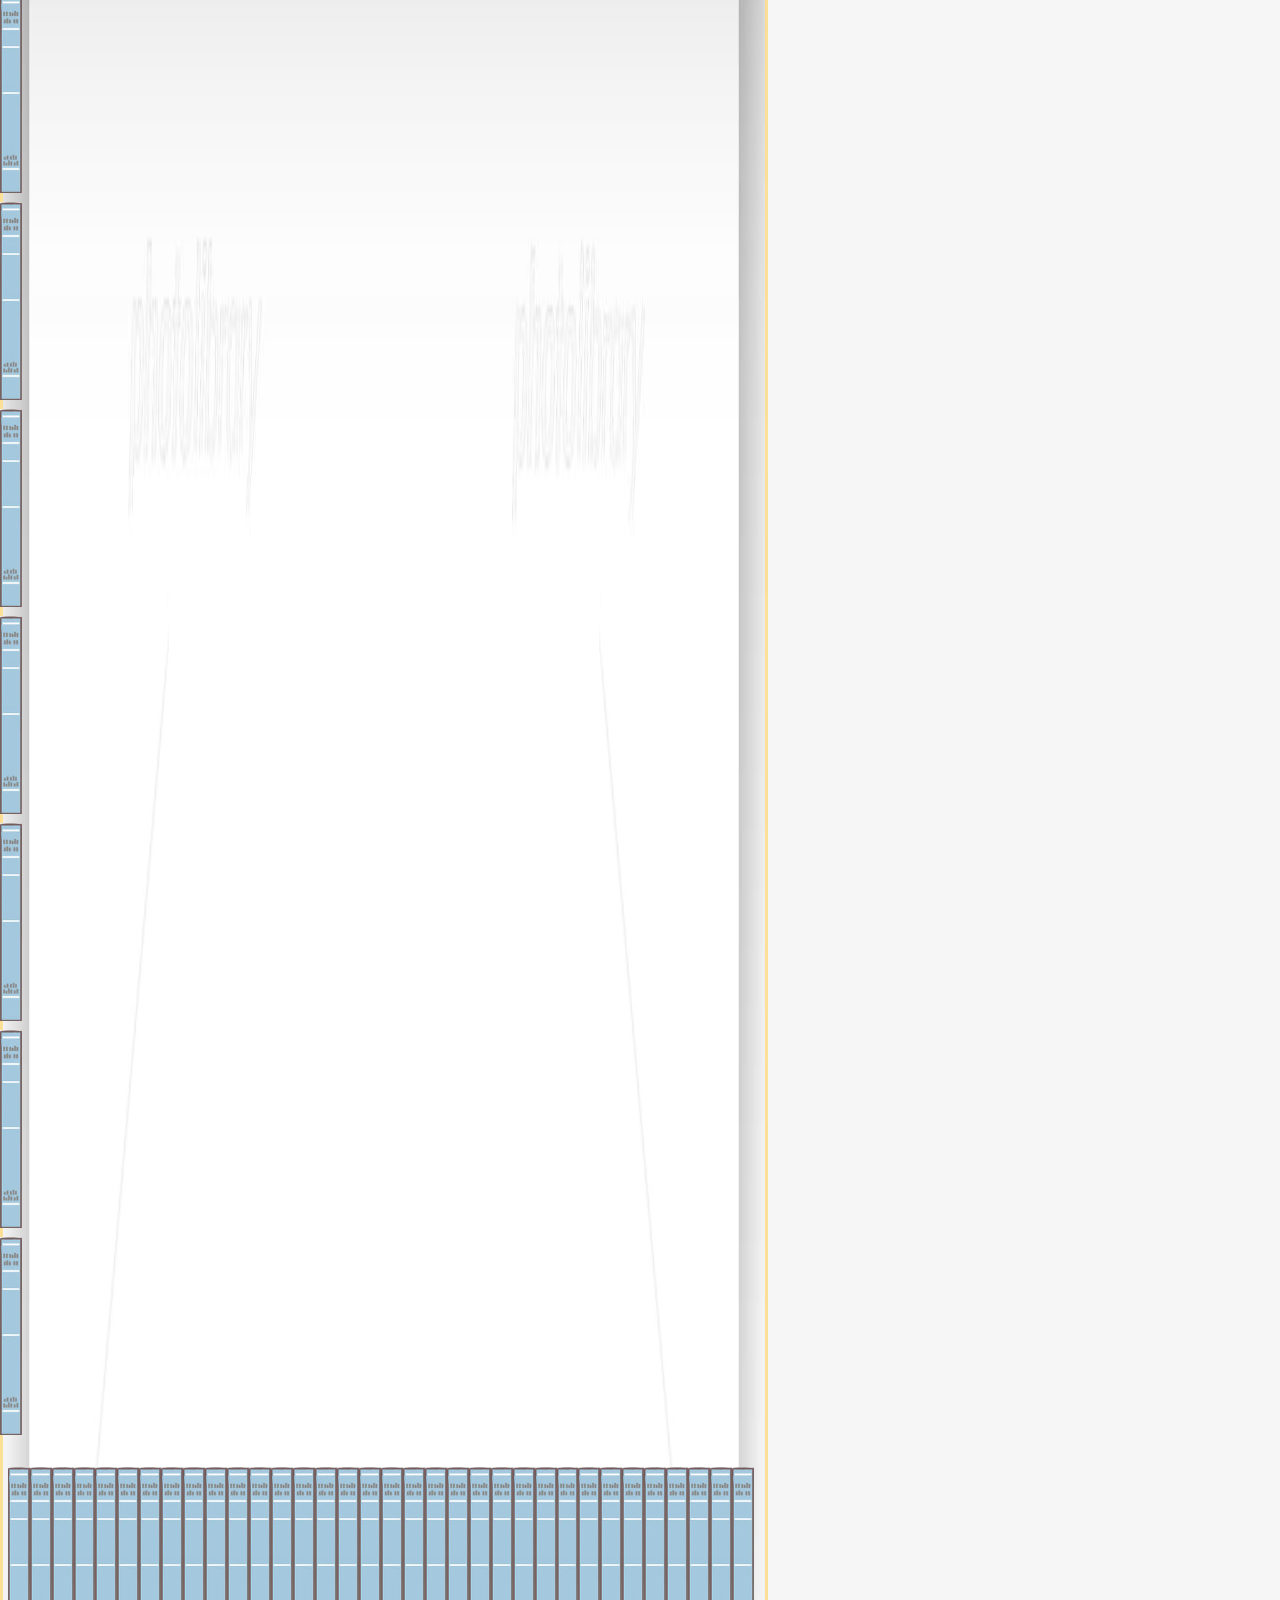
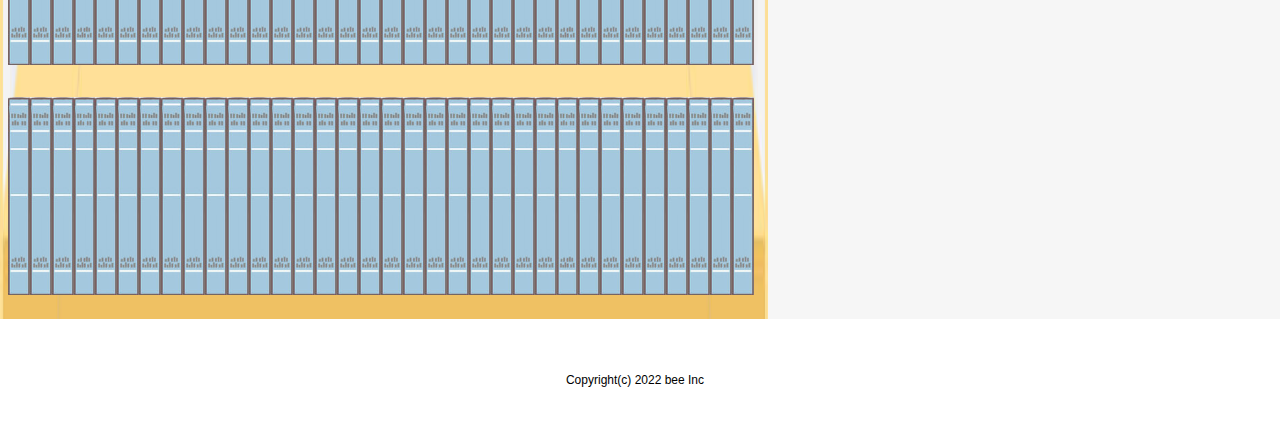
==== commit ce519cae: "HTML修正" ====
--- a/index.html
+++ b/index.html
@@ -10,8 +10,6 @@
     <script src="https://ajax.googleapis.com/ajax/libs/jquery/1.8.0/jquery.min.js"></script>
     <script src="js/script.js"></script>
     <script src="js/script2.js"></script>
-    <link rel="stylesheet" href="https://pyscript.net/alpha/pyscript.css">
-    <script src="https://pyscript.net/alpha/pyscript.js"></script>
 </head>
 
 <body>
@@ -57,24 +55,114 @@
             </div>
           </div>
           <div id="box">
-            <py-script>
-                num_blocks = 3
-                books_per_block = 34
-                
-                # 各ブロックをループ処理する
-                for i in range(num_blocks):
-                    # 各ブロックの開始ulタグを生成する
-                    print('<ul class="books{}">'.format(i+1))
-                
-                    # 各ブロック内の本をループ処理する
-                    for j in range(1, books_per_block+1):
-                        # 各本のliタグを生成する
-                        num = (i*books_per_block) + j
-                        print('\t<li><img class="book book{}" src="images/book.jpg" alt=""></li>'.format(num))
-                
-                    # 各ブロックの終了ulタグを生成する
-                    print('</ul>')
-            </py-script>
+            <ul class="books">
+                <li><img class="book book1" src="images/book.jpg" alt=""></li>
+                <li><img class="book book2" src="images/book.jpg" alt=""></li>
+                <li><img class="book book3" src="images/book.jpg" alt=""></li>
+                <li><img class="book book4" src="images/book.jpg" alt=""></li>
+                <li><img class="book book5" src="images/book.jpg" alt=""></li>
+                <li><img class="book book6" src="images/book.jpg" alt=""></li>
+                <li><img class="book book7" src="images/book.jpg" alt=""></li>
+                <li><img class="book book8" src="images/book.jpg" alt=""></li>
+                <li><img class="book book9" src="images/book.jpg" alt=""></li>
+                <li><img class="book book10" src="images/book.jpg" alt=""></li>
+                <li><img class="book book11" src="images/book.jpg" alt=""></li>
+                <li><img class="book book12" src="images/book.jpg" alt=""></li>
+                <li><img class="book book13" src="images/book.jpg" alt=""></li>
+                <li><img class="book book14" src="images/book.jpg" alt=""></li>
+                <li><img class="book book15" src="images/book.jpg" alt=""></li>
+                <li><img class="book book16" src="images/book.jpg" alt=""></li>
+                <li><img class="book book17" src="images/book.jpg" alt=""></li>
+                <li><img class="book book18" src="images/book.jpg" alt=""></li>
+                <li><img class="book book19" src="images/book.jpg" alt=""></li>
+                <li><img class="book book20" src="images/book.jpg" alt=""></li>
+                <li><img class="book book21" src="images/book.jpg" alt=""></li>
+                <li><img class="book book22" src="images/book.jpg" alt=""></li>
+                <li><img class="book book23" src="images/book.jpg" alt=""></li>
+                <li><img class="book book24" src="images/book.jpg" alt=""></li>
+                <li><img class="book book25" src="images/book.jpg" alt=""></li>
+                <li><img class="book book26" src="images/book.jpg" alt=""></li>
+                <li><img class="book book27" src="images/book.jpg" alt=""></li>
+                <li><img class="book book28" src="images/book.jpg" alt=""></li>
+                <li><img class="book book29" src="images/book.jpg" alt=""></li>
+                <li><img class="book book30" src="images/book.jpg" alt=""></li>
+                <li><img class="book book31" src="images/book.jpg" alt=""></li>
+                <li><img class="book book32" src="images/book.jpg" alt=""></li>
+                <li><img class="book book33" src="images/book.jpg" alt=""></li>
+                <li><img class="book book34" src="images/book.jpg" alt=""></li>
+            </ul>
+            <ul class="books1">
+                <li><img class="book book35" src="images/book.jpg" alt=""></li>
+                <li><img class="book book36" src="images/book.jpg" alt=""></li>
+                <li><img class="book book37" src="images/book.jpg" alt=""></li>
+                <li><img class="book book38" src="images/book.jpg" alt=""></li>
+                <li><img class="book book39" src="images/book.jpg" alt=""></li>
+                <li><img class="book book40" src="images/book.jpg" alt=""></li>
+                <li><img class="book book41" src="images/book.jpg" alt=""></li>
+                <li><img class="book book42" src="images/book.jpg" alt=""></li>
+                <li><img class="book book43" src="images/book.jpg" alt=""></li>
+                <li><img class="book book44" src="images/book.jpg" alt=""></li>
+                <li><img class="book book45" src="images/book.jpg" alt=""></li>
+                <li><img class="book book46" src="images/book.jpg" alt=""></li>
+                <li><img class="book book47" src="images/book.jpg" alt=""></li>
+                <li><img class="book book48" src="images/book.jpg" alt=""></li>
+                <li><img class="book book49" src="images/book.jpg" alt=""></li>
+                <li><img class="book book50" src="images/book.jpg" alt=""></li>
+                <li><img class="book book51" src="images/book.jpg" alt=""></li>
+                <li><img class="book book52" src="images/book.jpg" alt=""></li>
+                <li><img class="book book53" src="images/book.jpg" alt=""></li>
+                <li><img class="book book54" src="images/book.jpg" alt=""></li>
+                <li><img class="book book55" src="images/book.jpg" alt=""></li>
+                <li><img class="book book56" src="images/book.jpg" alt=""></li>
+                <li><img class="book book57" src="images/book.jpg" alt=""></li>
+                <li><img class="book book58" src="images/book.jpg" alt=""></li>
+                <li><img class="book book59" src="images/book.jpg" alt=""></li>
+                <li><img class="book book60" src="images/book.jpg" alt=""></li>
+                <li><img class="book book61" src="images/book.jpg" alt=""></li>
+                <li><img class="book book62" src="images/book.jpg" alt=""></li>
+                <li><img class="book book63" src="images/book.jpg" alt=""></li>
+                <li><img class="book book64" src="images/book.jpg" alt=""></li>
+                <li><img class="book book65" src="images/book.jpg" alt=""></li>
+                <li><img class="book book66" src="images/book.jpg" alt=""></li>
+                <li><img class="book book67" src="images/book.jpg" alt=""></li>
+                <li><img class="book book68" src="images/book.jpg" alt=""></li>
+            </ul>
+            <ul class="books2">
+                <li><img class="book book69" src="images/book.jpg" alt=""></li>
+                <li><img class="book book70" src="images/book.jpg" alt=""></li>
+                <li><img class="book book71" src="images/book.jpg" alt=""></li>
+                <li><img class="book book72" src="images/book.jpg" alt=""></li>
+                <li><img class="book book73" src="images/book.jpg" alt=""></li>
+                <li><img class="book book74" src="images/book.jpg" alt=""></li>
+                <li><img class="book book75" src="images/book.jpg" alt=""></li>
+                <li><img class="book book76" src="images/book.jpg" alt=""></li>
+                <li><img class="book book77" src="images/book.jpg" alt=""></li>
+                <li><img class="book book78" src="images/book.jpg" alt=""></li>
+                <li><img class="book book79" src="images/book.jpg" alt=""></li>
+                <li><img class="book book80" src="images/book.jpg" alt=""></li>
+                <li><img class="book book81" src="images/book.jpg" alt=""></li>
+                <li><img class="book book82" src="images/book.jpg" alt=""></li>
+                <li><img class="book book83" src="images/book.jpg" alt=""></li>
+                <li><img class="book book84" src="images/book.jpg" alt=""></li>
+                <li><img class="book book85" src="images/book.jpg" alt=""></li>
+                <li><img class="book book86" src="images/book.jpg" alt=""></li>
+                <li><img class="book book87" src="images/book.jpg" alt=""></li>
+                <li><img class="book book88" src="images/book.jpg" alt=""></li>
+                <li><img class="book book89" src="images/book.jpg" alt=""></li>
+                <li><img class="book book90" src="images/book.jpg" alt=""></li>
+                <li><img class="book book91" src="images/book.jpg" alt=""></li>
+                <li><img class="book book92" src="images/book.jpg" alt=""></li>
+                <li><img class="book book93" src="images/book.jpg" alt=""></li>
+                <li><img class="book book94" src="images/book.jpg" alt=""></li>
+                <li><img class="book book95" src="images/book.jpg" alt=""></li>
+                <li><img class="book book96" src="images/book.jpg" alt=""></li>
+                <li><img class="book book97" src="images/book.jpg" alt=""></li>
+                <li><img class="book book98" src="images/book.jpg" alt=""></li>
+                <li><img class="book book99" src="images/book.jpg" alt=""></li>
+                <li><img class="book book100" src="images/book.jpg" alt=""></li>
+                <li><img class="book book101" src="images/book.jpg" alt=""></li>
+                <li><img class="book book102" src="images/book.jpg" alt=""></li>
+            </ul>
           </div>
         </div>
       </section>
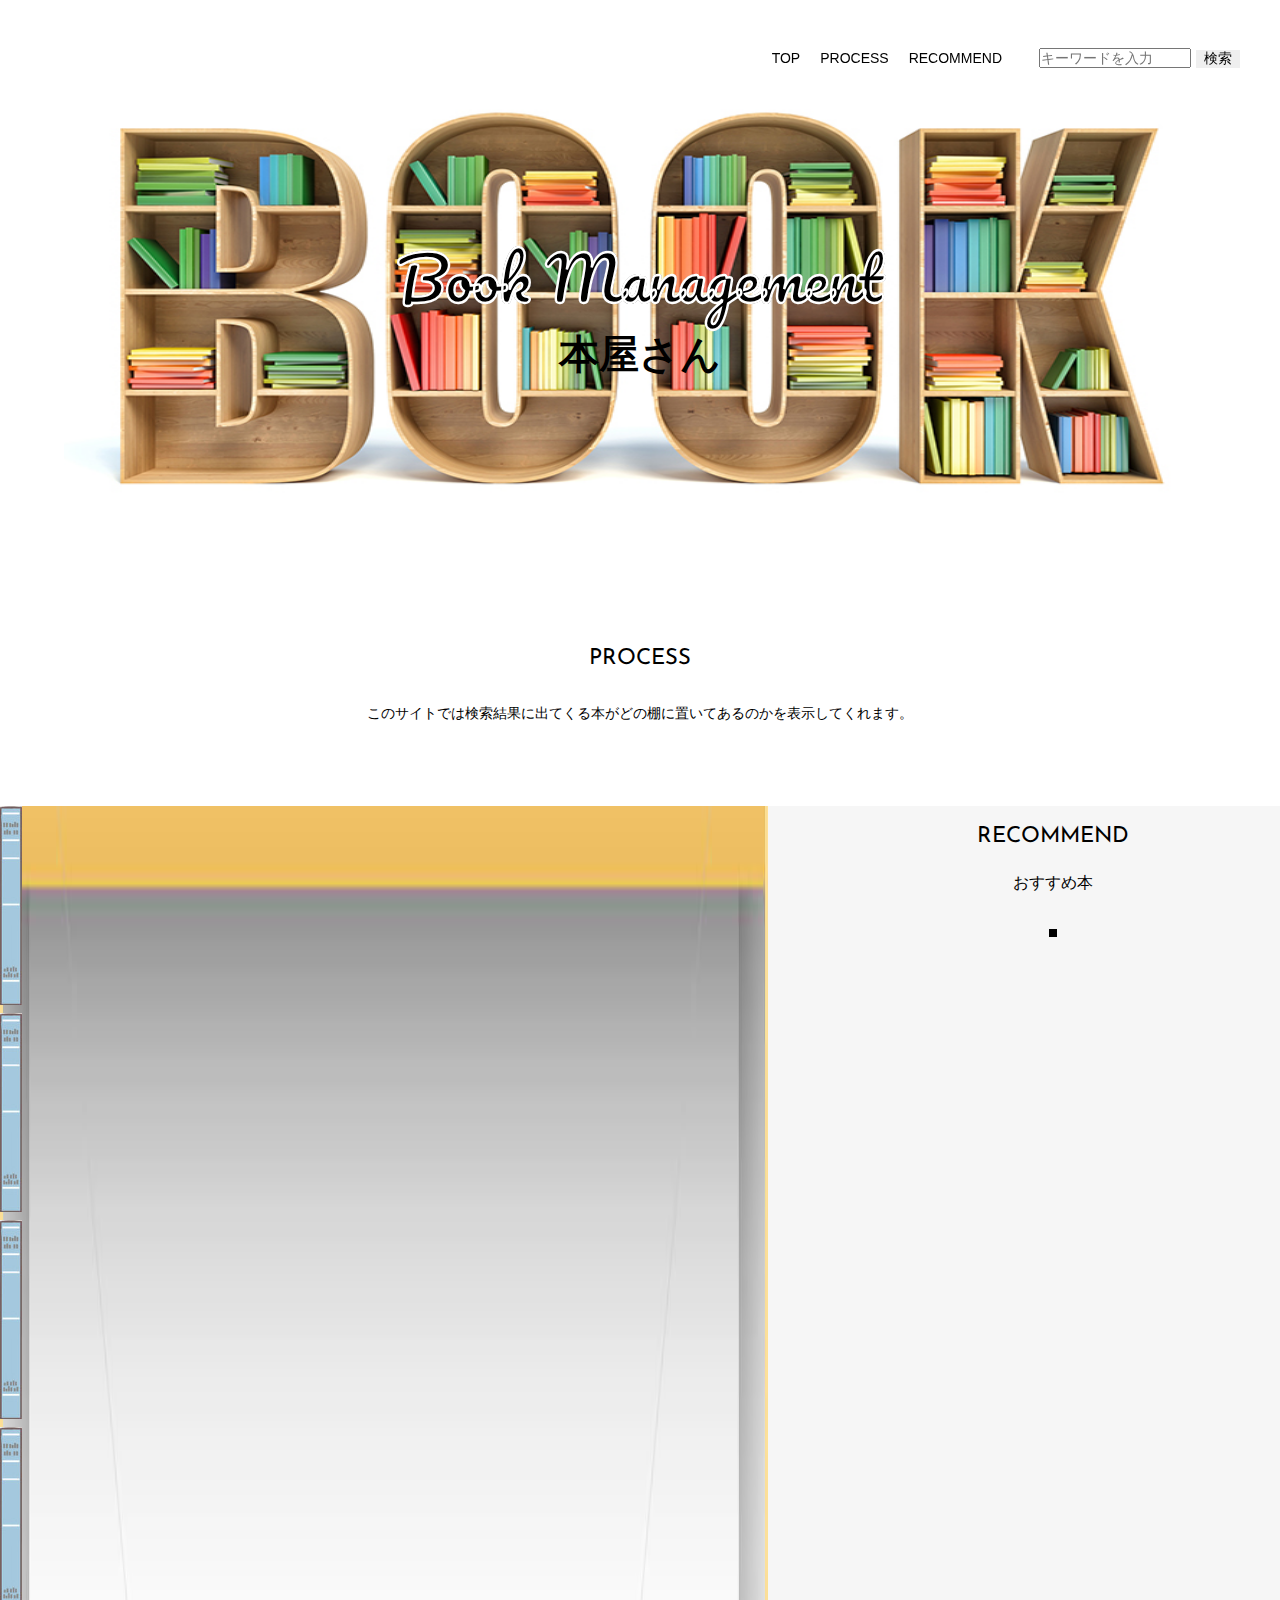
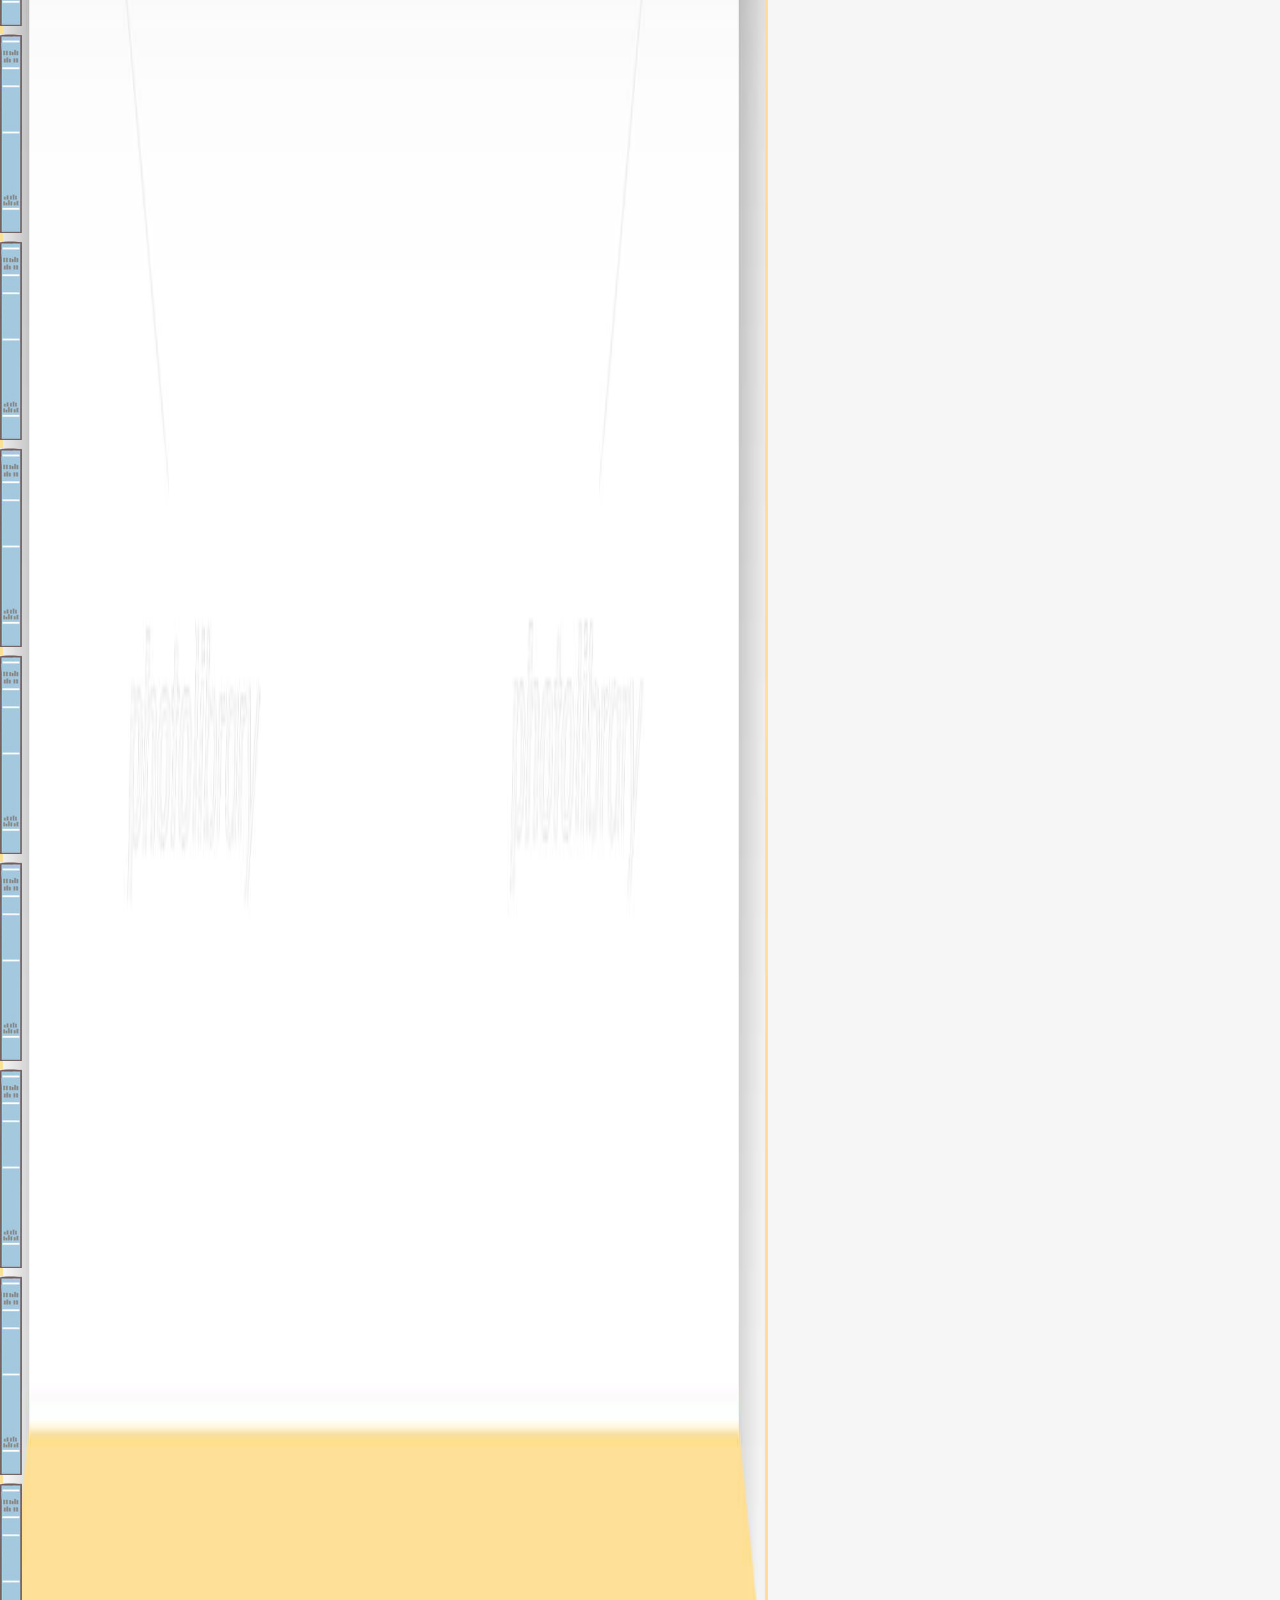
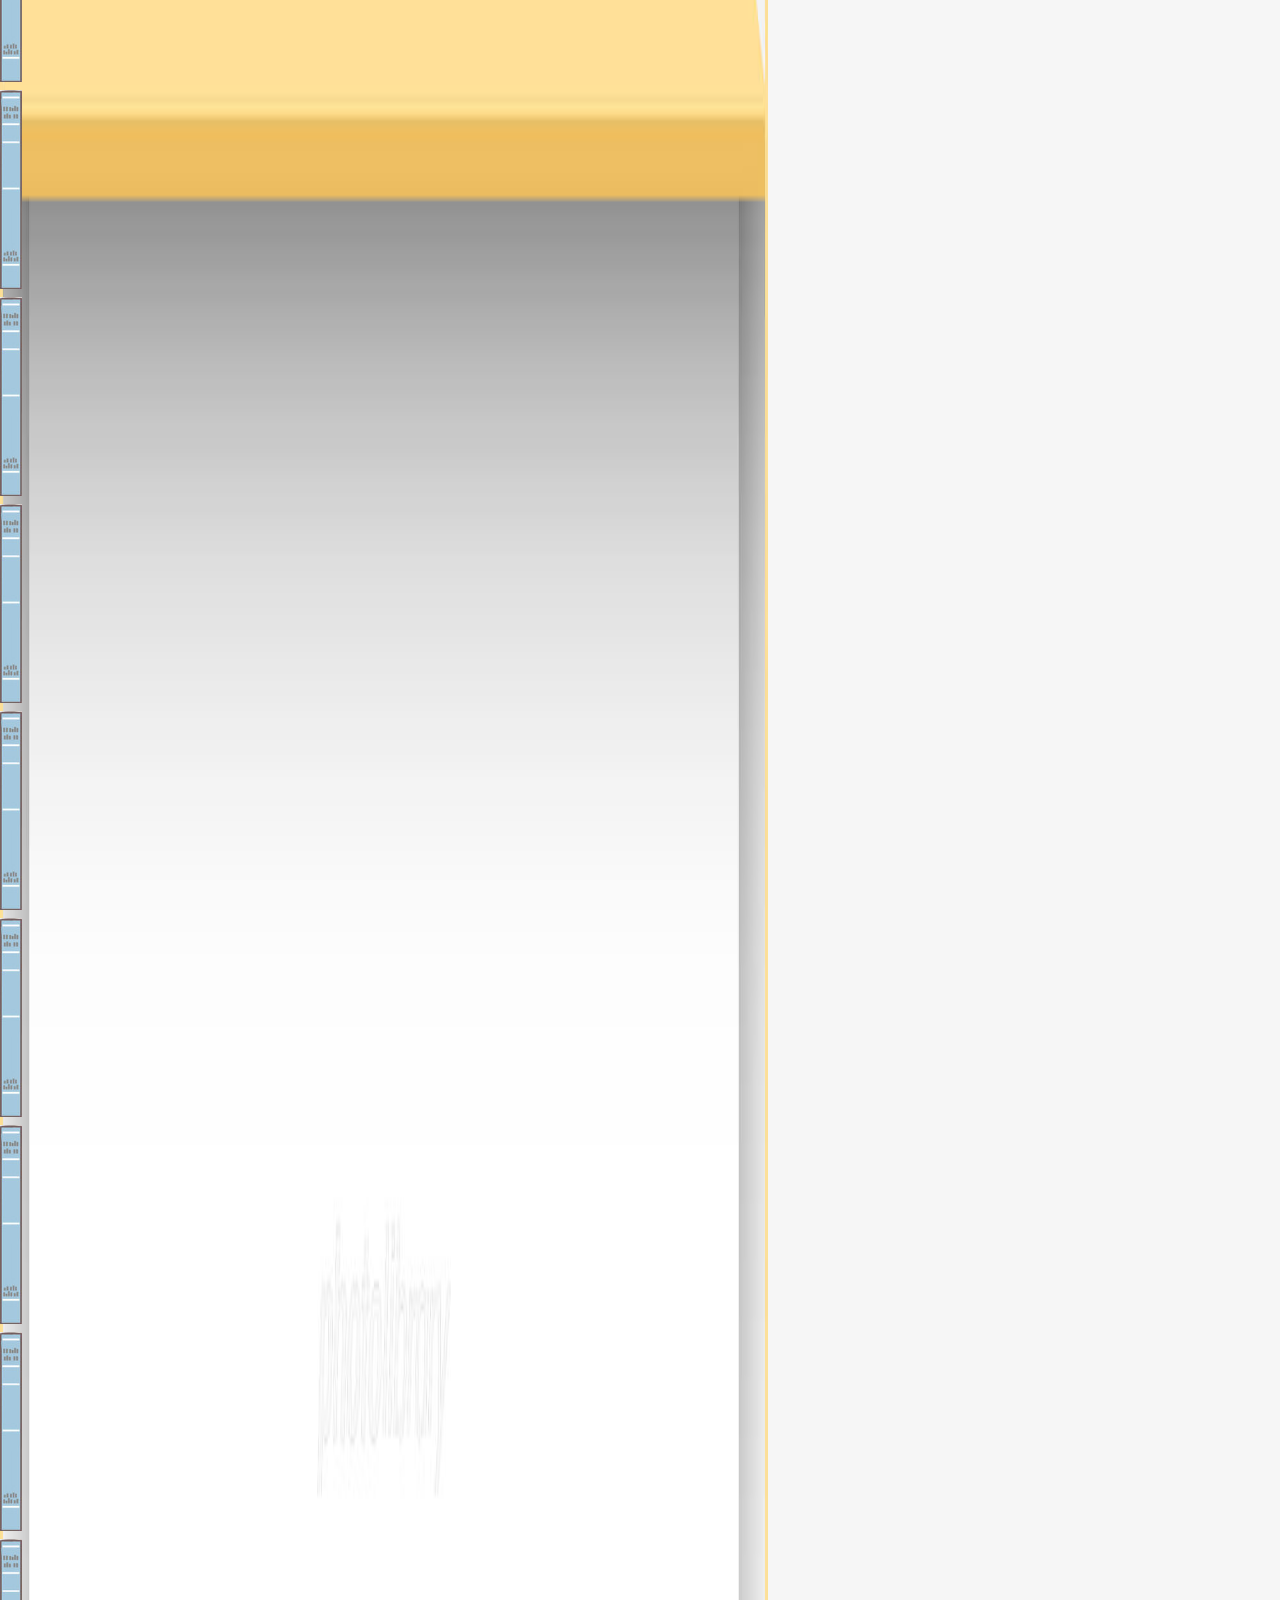
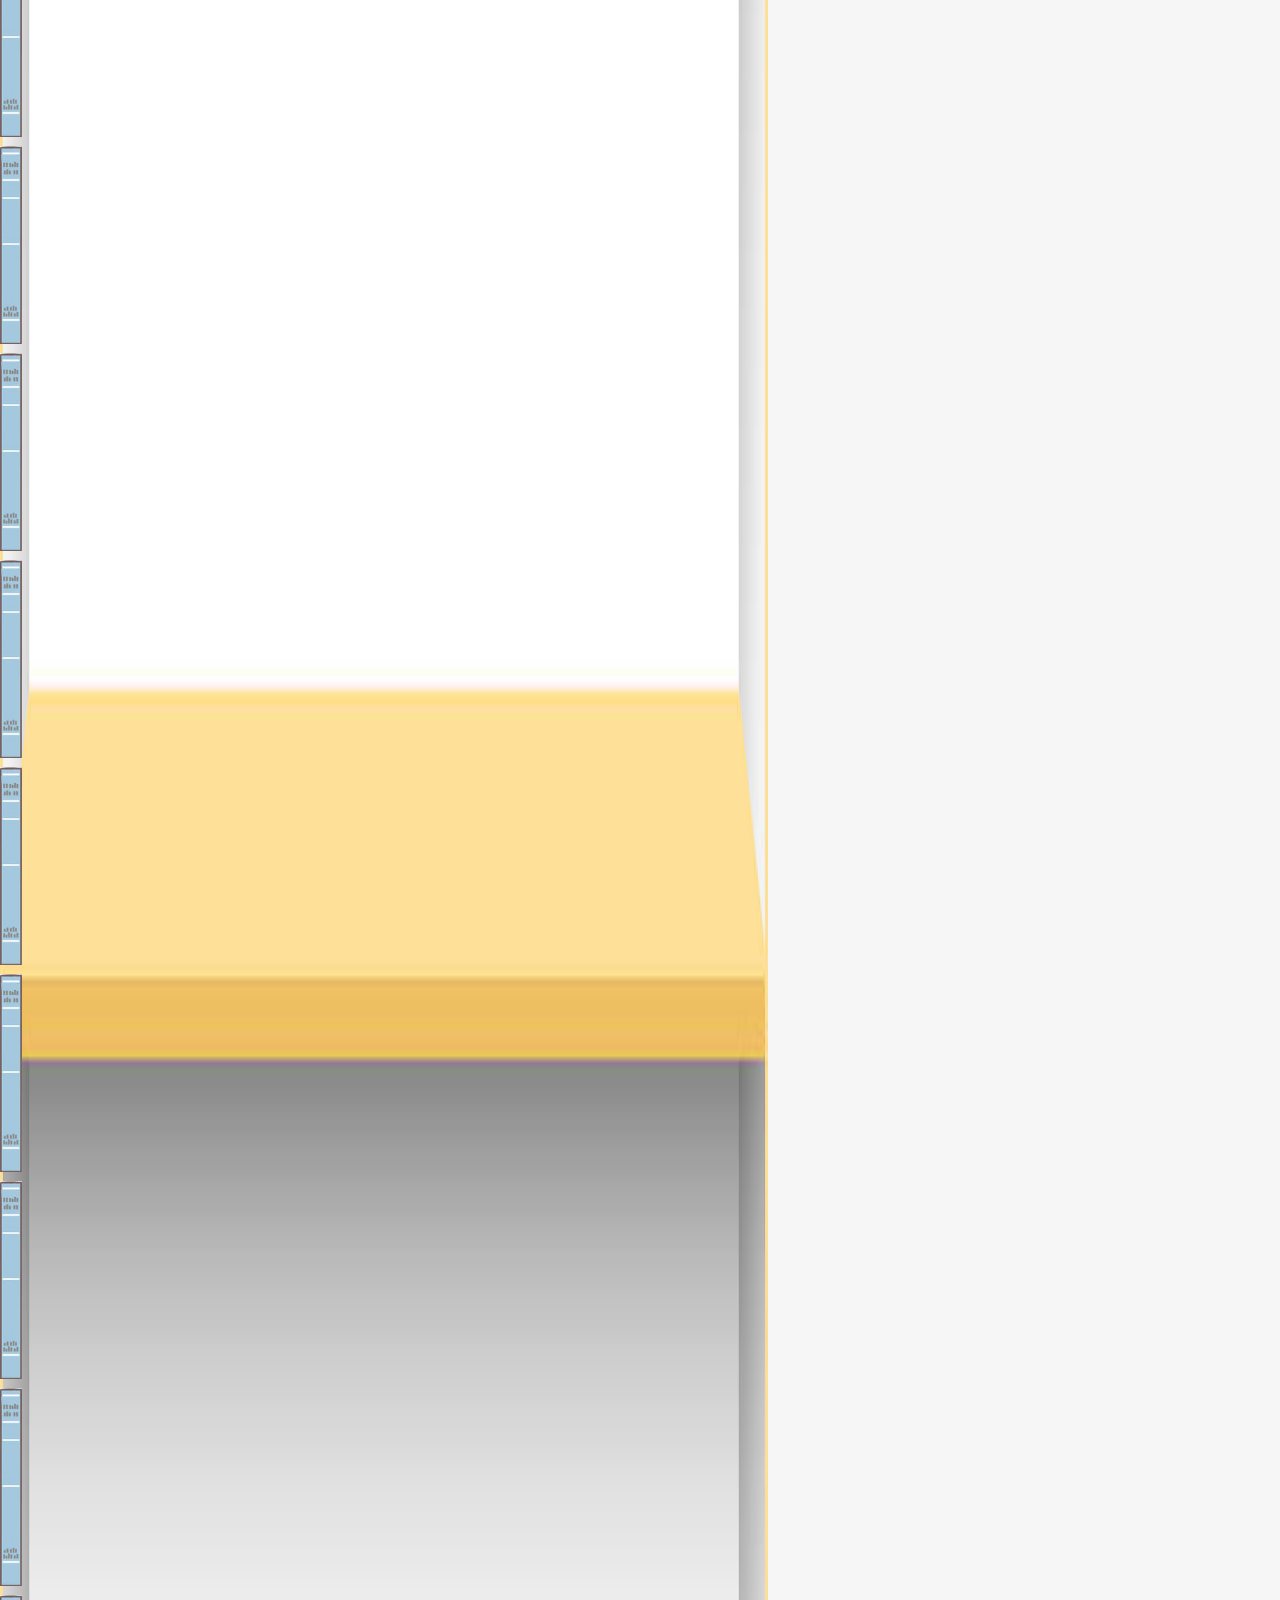
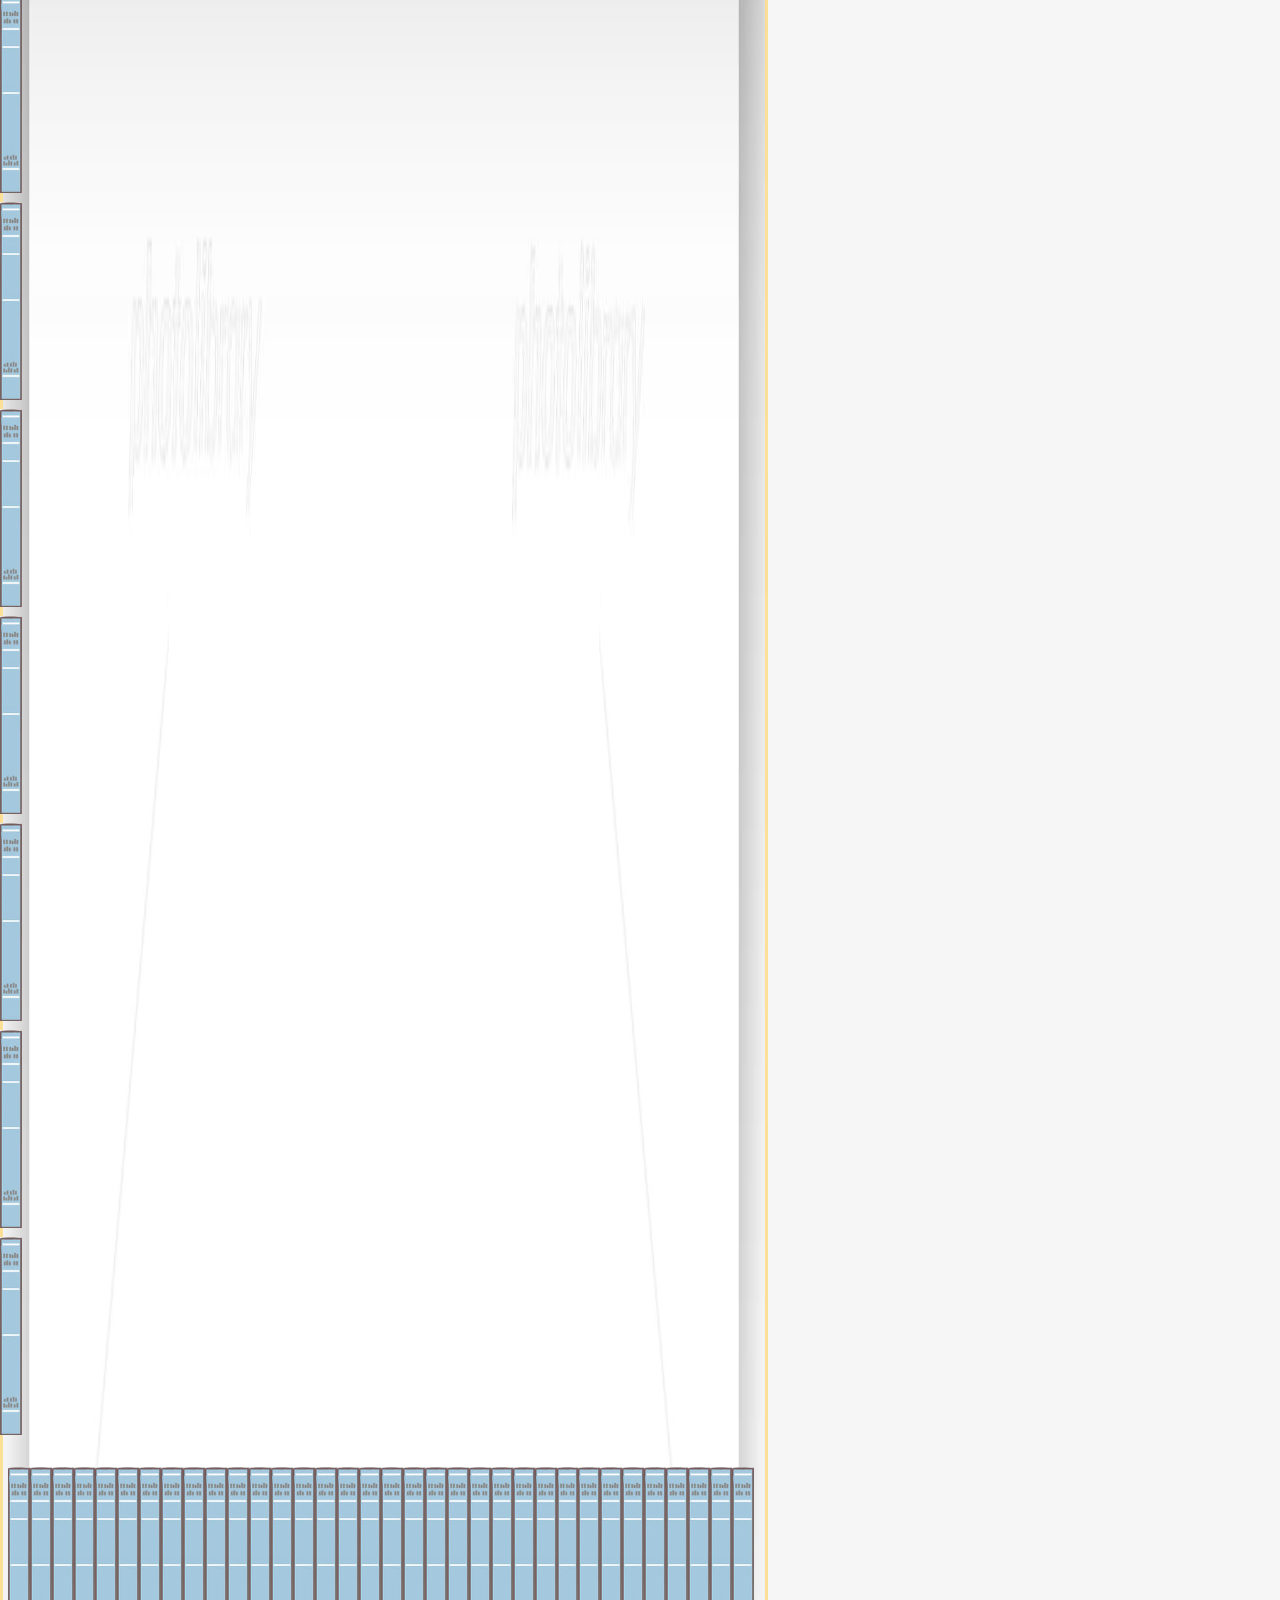
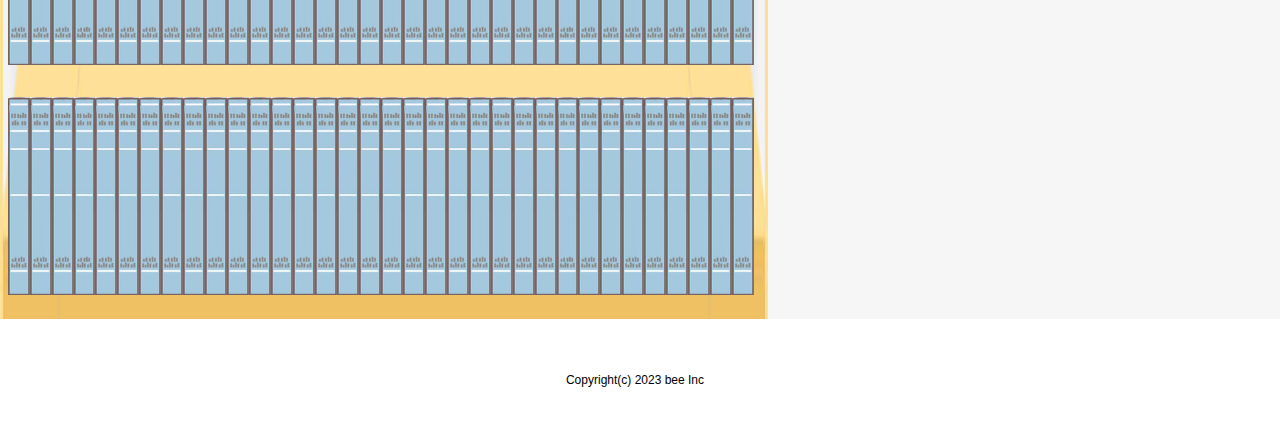
==== commit ae29b4a6: "Update index.html" ====
--- a/index.html
+++ b/index.html
@@ -169,7 +169,7 @@
       <!-- // MESSAGE -->
       
       <footer id="footer">
-        Copyright(c) 2022 bee Inc
+        Copyright(c) 2023 bee Inc
       </footer>
       
       </body>
